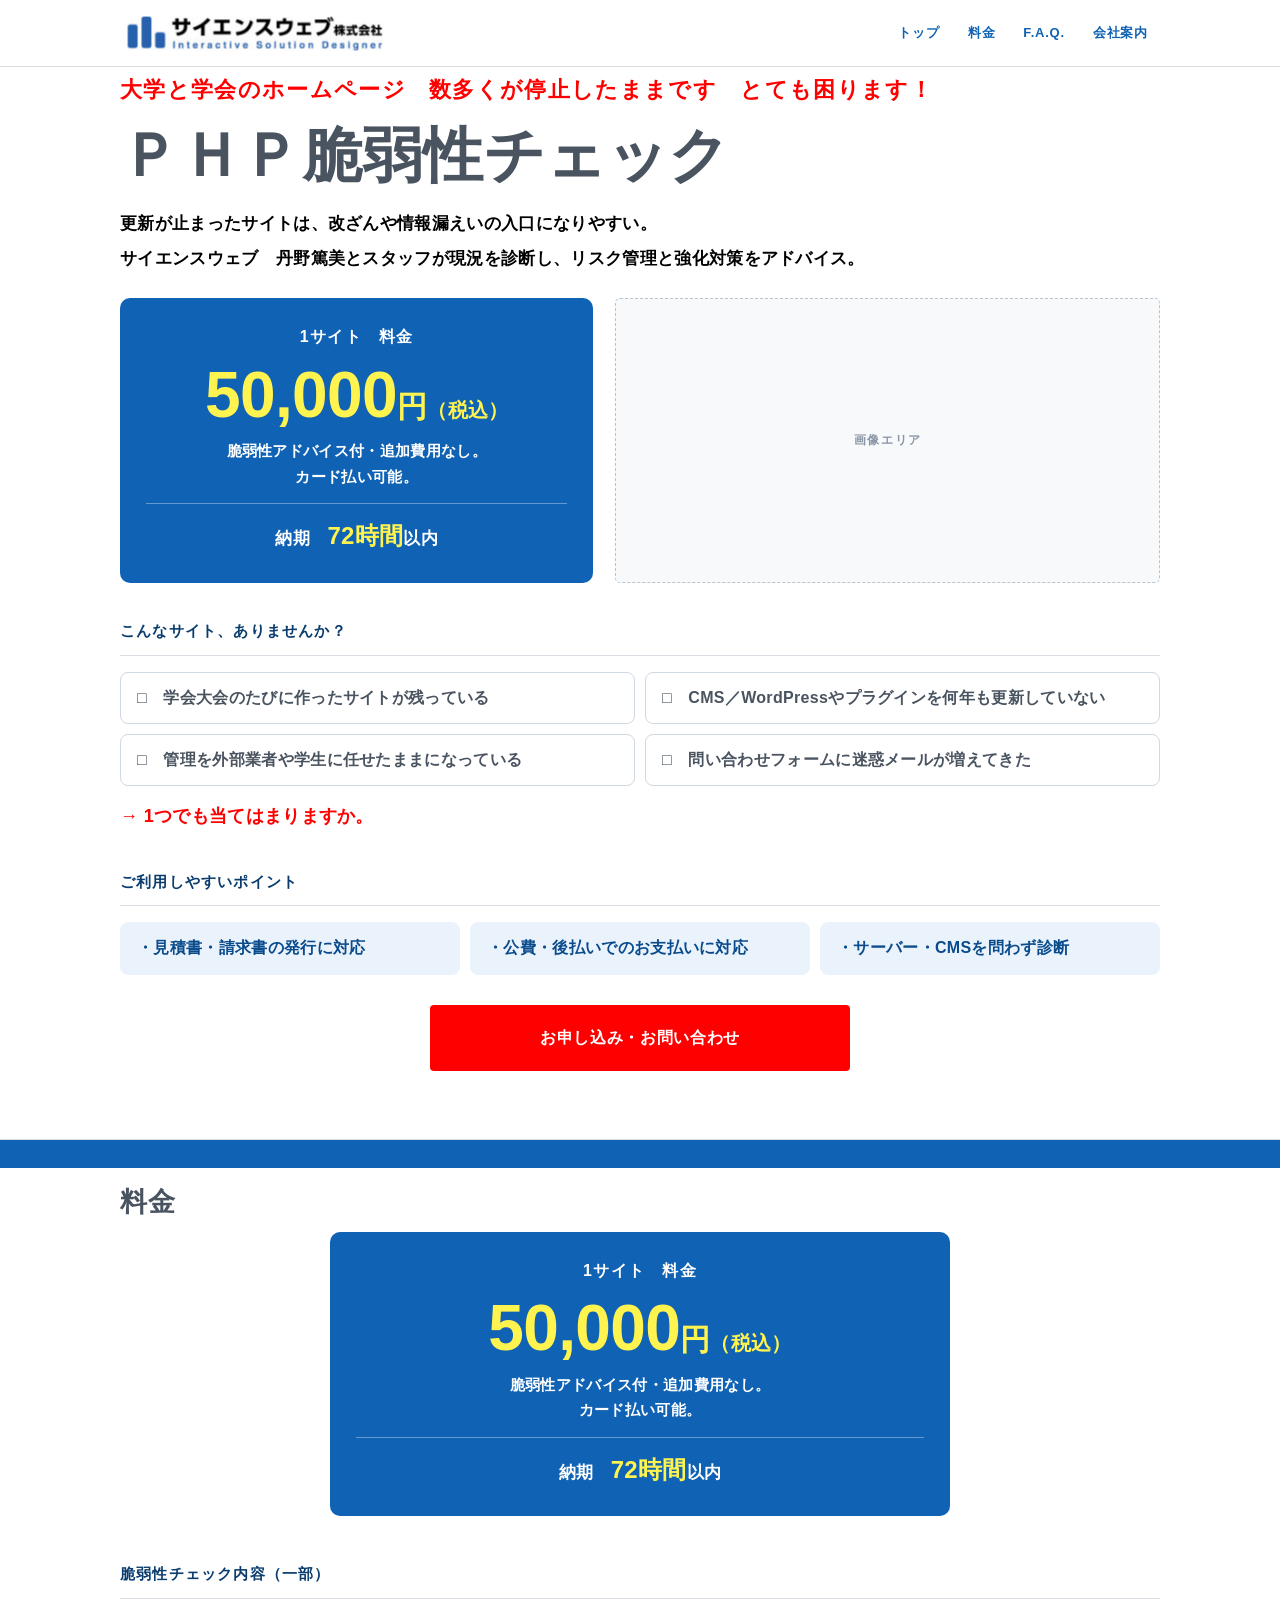
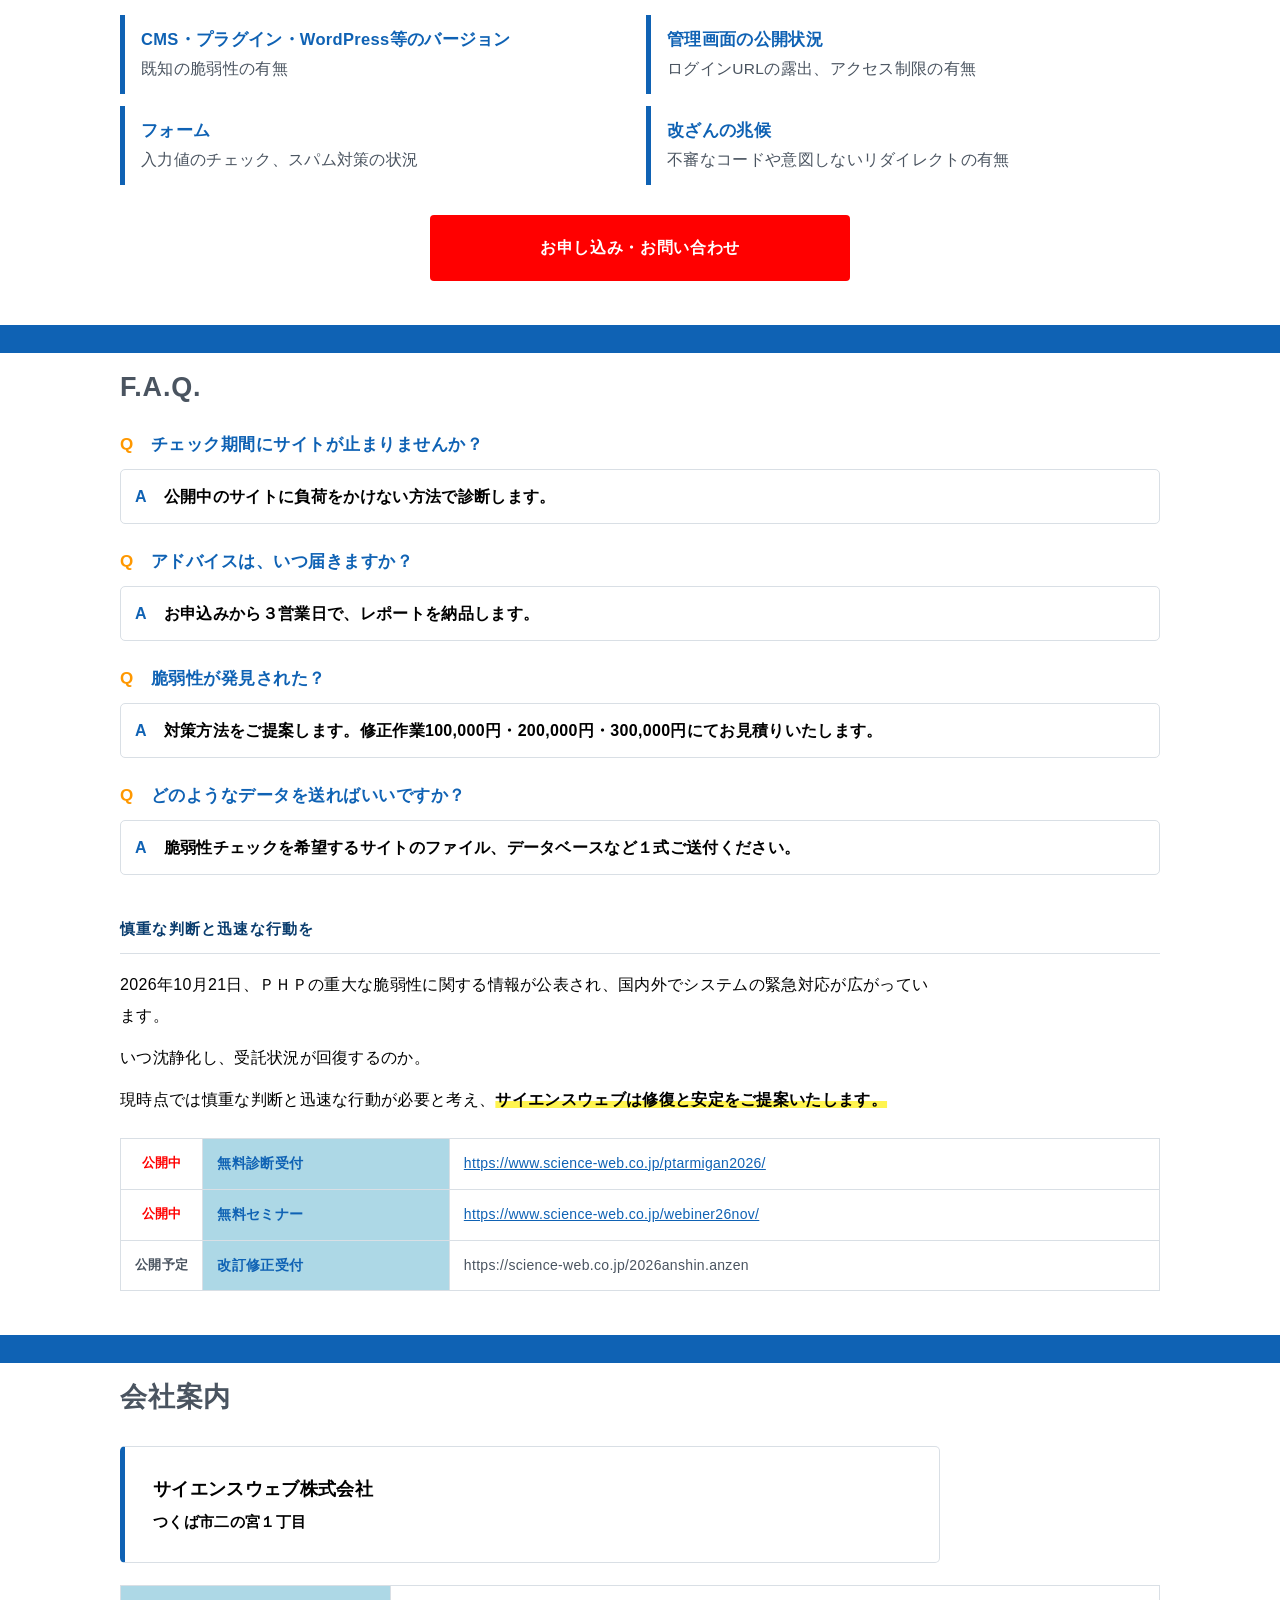
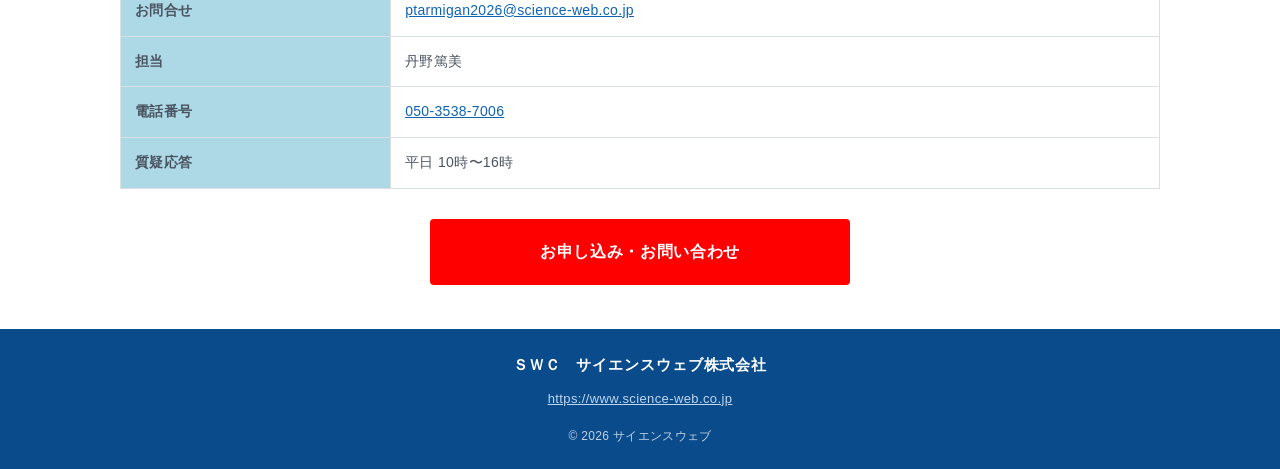
==== index.html @ 6bb99492 "商品LP 脆弱性チェック 初校（swc2026_vulncheck_ver1.0） Co-Authored-By: Claude Opus 5.5 <noreply@anthropic.com> Cl" ====
<!DOCTYPE html>
<!-- BUILD_TAG: swc2026_vulncheck_ver1.0 / 2026-11-09 -->
<html lang="ja">
<head>
<meta charset="utf-8">
<!-- Google tag (gtag.js) -->
<script async src="https://www.googletagmanager.com/gtag/js?id=G-3RQE97GE7Z"></script>
<script>
  window.dataLayer = window.dataLayer || [];
  function gtag(){dataLayer.push(arguments);}
  gtag('js', new Date());

  gtag('config', 'G-3RQE97GE7Z');
</script>
<meta name="viewport" content="width=device-width, initial-scale=1">
<title>ＰＨＰ脆弱性チェック｜サイエンスウェブ株式会社</title>
<meta name="description" content="更新が止まった大学・学会のホームページを、サイエンスウェブ 丹野篤美とスタッフが診断し、リスク管理と強化対策をアドバイスします。1サイト 50,000円（税込）、納期 72時間以内。">
<meta property="og:type" content="website">
<meta property="og:locale" content="ja_JP">
<meta property="og:site_name" content="サイエンスウェブ株式会社">
<meta property="og:title" content="ＰＨＰ脆弱性チェック｜サイエンスウェブ株式会社">
<meta property="og:description" content="大学と学会のホームページ　数多くが停止したままです。1サイト 50,000円（税込）、脆弱性アドバイス付・追加費用なし、納期 72時間以内。">
<!-- 公開先URLが決まったら canonical と og:url を入れる -->
<meta name="twitter:card" content="summary">
<style>

p {
  color: #000000 !important;
}
/* ============ 基本 ============ */
:root{
  --navy:#0F62B4;
  --navy-d:#0A4B8C;
  --navy-l:#EAF3FC;
  --accent:#ff9800;
  --accent-d:#e68a00;
  --red:#ff0000;
  --yellow:#fff44f;
  --ink:#000000;
  --gray:#000000;
  --line:#000000;
  --bg:#f5f7fa;
  --white:#fff;
}
*{box-sizing:border-box;}
html{scroll-behavior:smooth;}
body{
  margin:0;
  font-family:"Helvetica Neue",Arial,"Hiragino Kaku Gothic ProN","Hiragino Sans","Yu Gothic Medium","Yu Gothic",Meiryo,"Noto Sans JP","Noto Sans CJK JP","IPAPGothic","MS PGothic",sans-serif;
  color:var(--ink);
  background:var(--white);
  line-height:1.75;
  font-size:16px;
  -webkit-text-size-adjust:100%;
}
img{max-width:100%;height:auto;display:block;}
a{color:var(--navy);}
.wrap{max-width:1080px;margin:0 auto;padding:0 20px;}
@media (max-width:560px){ .wrap{padding:0 16px;} }

/* ============ ヘッダー ============ */
header{
  position:sticky;top:0;z-index:100;
  background:#fff;color:var(--ink);
  border-bottom:3px solid var(--navy);
  box-shadow:0 2px 8px rgba(0,0,0,.08);
}
.hd{display:flex;align-items:center;justify-content:space-between;gap:16px;min-height:60px;padding-top:8px;padding-bottom:8px;}
.hd-logo{display:block;color:var(--navy);text-decoration:none;line-height:1.2;}
.hd-logo-img{height:50px;width:auto;display:block;}
@media (max-width:700px){ .hd-logo-img{height:24px;} }
.gnav{display:flex;gap:4px;list-style:none;margin:0;padding:0;flex-wrap:wrap;}
.gnav a{
  display:block;padding:8px 12px;color:var(--navy);text-decoration:none;
  font-size:14px;font-weight:700;border-radius:4px;
}
.gnav a:hover{background:var(--navy-l);}
.hd-toggle{display:none;background:none;border:1px solid var(--navy);color:var(--navy);border-radius:5px;padding:7px 11px;font-size:14px;font-weight:700;cursor:pointer;}

@media (max-width:900px){
  .hd{flex-wrap:wrap;padding-top:8px;padding-bottom:8px;}
  .hd-toggle{display:block;}
  .hd nav{width:100%;order:3;}
  .gnav{display:none;width:100%;flex-direction:column;gap:0;padding-bottom:8px;}
  .gnav.open{display:flex;}
  .gnav a{padding:12px 8px;border-top:1px solid var(--line);border-radius:0;}
}

/* ============ ヒーロー ============ */
.hero{
  background:#fff;
  color:var(--ink);padding:52px 0 44px;
  border-bottom:1px solid var(--line);
}
.hero-lead{font-size:14px;opacity:.92;margin:0 0 14px;}
.hero h1{
  font-size:44px;line-height:1.28;margin:0 0 6px;font-weight:900;letter-spacing:.02em;
  color:var(--ink);
}
.hero h1 .dot{color:var(--navy);font-size:16px;margin:0 14px;vertical-align:middle;opacity:.55;}
.hero h1 .sub{display:block;font-size:19px;font-weight:700;color:var(--navy);margin-bottom:8px;}
.hero-price{
  display:flex;flex-wrap:wrap;gap:12px;margin:20px 0 8px;
}
.hero-card{
  flex:1 1 100%;background:var(--navy);color:#fff;
  border:1px solid var(--navy);border-radius:14px;padding:26px 34px;
  box-shadow:0 8px 26px rgba(15,98,180,.22);
  display:flex;align-items:center;gap:34px;
}
.hero-card .hc-left{flex:1 1 0;min-width:0;}
.hero-card .hc-right{flex:1 1 0;min-width:0;}
.hero-card .hc-sep{flex:0 0 1px;align-self:stretch;background:rgba(255,255,255,.28);margin:4px 0;}
.hero-card .n{font-size:15px;font-weight:700;opacity:.95;margin-bottom:2px;letter-spacing:.02em;}
.hero-card .p{font-weight:900;color:var(--yellow);line-height:1;display:flex;align-items:baseline;gap:0 2px;}
.hero-card .p-pre{font-size:34px;}
.hero-card .p-num{font-size:96px;letter-spacing:-.03em;}
.hero-card .p-unit{font-size:42px;}
.hero-card .p-tax{font-size:14px;font-weight:700;color:#fff;opacity:.92;margin-top:4px;}
.hero-card .n{font-size:15px;font-weight:700;margin-bottom:4px;}
.hero-card .d{font-size:13px;opacity:.92;line-height:1.6;}
.hero-tags{font-size:13px;opacity:.9;margin:14px 0 0;}
.hero-note{
  background:var(--yellow);color:#4a3b00;font-weight:800;
  display:inline-block;padding:8px 16px;border-radius:6px;margin-top:16px;font-size:15px;
}
@media (max-width:700px){
  .hero h1{font-size:25px;}
  .hero h1 .sub{font-size:16px;}
  .hero-card{flex-direction:column;align-items:center;gap:16px;padding:26px 24px;}
  .hero-card .hc-sep{flex:0 0 1px;width:100%;height:1px;align-self:auto;margin:0;}
  .hero-card .p-pre{font-size:24px;}
  .hero-card .p-num{font-size:62px;}
  .hero-card .p-unit{font-size:28px;}
  .hero-card .p-tax{font-size:13px;}
}

/* ============ 共通セクション ============ */
section{padding:52px 0;}
section:nth-of-type(even){background:var(--bg);}
.sec-ttl{
  font-size:26px;font-weight:900;margin:0 0 6px;color:var(--navy);line-height:1.4;
}
.sec-ttl::before{
  content:"";display:block;width:52px;height:5px;background:var(--accent);
  border-radius:3px;margin-bottom:12px;
}
.sec-desc{font-size:15px;color:var(--gray);margin:0 0 26px;}
@media (max-width:700px){ .sec-ttl{font-size:22px;} section{padding:40px 0;} }

/* ============ セールスポイント ============ */
.points{display:grid;grid-template-columns:repeat(2,1fr);gap:14px;margin:0;padding:0;list-style:none;}
.points li{
  background:var(--white);border:1px solid var(--line);border-radius:9px;
  padding:15px 16px 15px 44px;position:relative;font-size:15px;font-weight:700;line-height:1.6;
}
.points li::before{
  content:"";position:absolute;left:15px;top:19px;width:16px;height:9px;
  border-left:3px solid var(--accent);border-bottom:3px solid var(--accent);
  transform:rotate(-45deg);
}
.points li span{display:block;font-size:13px;font-weight:400;color:var(--gray);margin-top:3px;}
@media (max-width:700px){ .points{grid-template-columns:1fr;} }

/* ============ 導線ボタン ============ */
.cta-box{
  background:var(--white);border:2px solid var(--navy);border-radius:12px;
  padding:22px;margin-top:30px;
}
.cta-box.on-white{background:var(--bg);}
.cta-ttl{font-size:18px;font-weight:900;color:var(--navy);margin:0 0 4px;}
.cta-sub{font-size:13.5px;color:var(--gray);margin:0 0 16px;}
.btns{display:grid;grid-template-columns:repeat(3,1fr);gap:12px;}
.btns.two{grid-template-columns:repeat(2,1fr);}
@media (max-width:820px){ .btns,.btns.two{grid-template-columns:1fr;} }
.btn{
  display:flex;flex-direction:column;align-items:center;justify-content:center;gap:3px;
  min-height:66px;padding:13px 14px;border:0;border-radius:9px;cursor:pointer;
  font-family:inherit;font-size:16px;font-weight:900;text-decoration:none;text-align:center;
  line-height:1.4;transition:filter .15s,transform .05s;
}
.btn:hover{filter:brightness(1.08);}
.btn:active{transform:translateY(1px);}
.btn small{font-size:11.5px;font-weight:600;opacity:.92;}
.btn-order{background:var(--red);color:#fff;}
.btn-quote{background:var(--accent);color:#fff;}
.btn-quote2{background:var(--navy);color:#fff;}
.btn-contact{background:#fff;color:var(--navy);border:2px solid var(--navy);}
.btn-zoom{background:#fff;color:var(--navy);border:2px solid var(--navy);}

/* ============ 料金 ============ */
.plans{display:grid;grid-template-columns:repeat(3,1fr);gap:16px;}
.plans.single{grid-template-columns:minmax(0,420px);justify-content:center;}

/* ====== 新原稿セクション用 ====== */
.sub-ttl{font-size:17px;font-weight:800;color:var(--navy);margin:30px 0 12px;padding-left:12px;border-left:5px solid var(--navy);}

/* お悩み・よくある失敗 */
.worries{list-style:none;margin:0;padding:0;display:grid;grid-template-columns:repeat(2,1fr);gap:10px;}
.worries li{background:#fff;border:1px solid var(--line);border-radius:8px;padding:13px 14px 13px 40px;position:relative;font-size:14.5px;line-height:1.65;}
.worries li:before{content:"✓";position:absolute;left:14px;top:12px;color:#000000;font-weight:900;}

/* 解決の一文 */
.answer-box{margin-top:24px;background:var(--navy);color:#fff;border-radius:10px;padding:22px 24px;text-align:center;}
.answer-ttl{font-size:19px;font-weight:900;margin:0 0 8px;}
.answer-txt{font-size:14.5px;line-height:1.8;margin:0;opacity:.95;}

/* プランの仕様表 */
.plan .spec{width:100%;border-collapse:collapse;margin:6px 0 14px;}
.plan .spec th,.plan .spec td{border-bottom:1px dotted var(--line);padding:9px 4px;font-size:13.5px;text-align:left;vertical-align:top;}
.plan .spec th{width:44%;font-weight:800;color:var(--navy);}
.plan .term{list-style:none;margin:0;padding:12px 14px;background:var(--navy-l);border-radius:8px;font-size:13px;line-height:1.8;}
.plan .term li:before{content:"・";}

/* 追加できます／無料です */
.box-ttl{font-size:17px;font-weight:800;color:var(--navy);margin:0 0 12px;}
.addon,.freebox,.company{margin-top:28px;background:#fff;border:1px solid var(--line);border-radius:10px;padding:20px 22px;}
.freebox{background:#FFFBEA;border-color:#F0DFA8;}
.free{list-style:none;margin:0;padding:0;display:grid;grid-template-columns:repeat(3,1fr);gap:10px;}
.free li{background:#fff;border:1px solid #F0DFA8;border-radius:8px;padding:14px;text-align:center;font-size:14px;}
.free li b{display:block;margin-top:6px;font-size:19px;color:var(--accent);}

/* スタンダードプランへの導線 */
.basic-link{margin-top:24px;display:flex;flex-wrap:wrap;align-items:center;gap:12px;
  background:#fff;border:2px dashed var(--navy);border-radius:10px;padding:16px 20px;}
.bl-name{font-weight:800;color:var(--navy);font-size:15px;}
.bl-price{font-weight:900;font-size:22px;color:var(--navy);}
.bl-desc{font-size:14px;color:var(--gray);flex:1 1 200px;}
.bl-btn{background:var(--navy);color:#fff;text-decoration:none;font-weight:700;font-size:14px;
  padding:10px 18px;border-radius:6px;white-space:nowrap;}
.bl-btn:hover{opacity:.88;}

/* ＦＡＱ */
.qa{margin:0;}
.qa dt{font-weight:800;color:var(--navy);font-size:15px;margin-top:16px;padding-left:30px;position:relative;}
.qa dt:before{content:"Ｑ";position:absolute;left:0;top:0;color:var(--accent);font-weight:900;}
.qa dd{margin:8px 0 0 0;padding:12px 14px 12px 30px;background:#fff;border:1px solid var(--line);
  border-radius:8px;font-size:14px;line-height:1.8;position:relative;}
.qa dd:before{content:"Ａ";position:absolute;left:12px;top:12px;color:var(--navy);font-weight:900;}

/* 実績 */
/* 数字の実績 */
.stats{display:grid;grid-template-columns:repeat(3,1fr);gap:14px;margin-bottom:26px;}
.stat{background:var(--navy);color:#fff;border-radius:12px;padding:22px 20px;text-align:center;
  box-shadow:0 6px 20px rgba(0,64,128,.16);}
.st-num{font-size:40px;font-weight:900;line-height:1.1;color:var(--yellow);letter-spacing:-.01em;}
.st-num span{font-size:15px;font-weight:700;color:#fff;margin-left:4px;letter-spacing:0;}
.st-lbl{font-size:13px;margin-top:10px;opacity:.95;line-height:1.6;}

/* 導入機関 */
.orgs{display:grid;grid-template-columns:repeat(2,1fr);gap:14px;}
.org{background:#fff;border:1px solid var(--line);border-radius:10px;padding:18px 20px;}
.og-ttl{font-size:13px;font-weight:800;color:#fff;background:var(--navy);
  display:inline-block;border-radius:4px;padding:4px 12px;margin-bottom:12px;}
.org p{margin:0;font-size:14px;line-height:1.8;}
.og-tags{list-style:none;margin:0;padding:0;display:flex;flex-wrap:wrap;gap:7px;}
.og-tags li{background:var(--navy-l);color:var(--navy);border:1px solid #cddff2;
  border-radius:20px;padding:5px 13px;font-size:13px;font-weight:700;}
.og-etc{margin-top:8px !important;font-size:12.5px;color:var(--gray);}

/* 直近の実績 */
.recent{list-style:none;margin:0;padding:0;display:grid;grid-template-columns:repeat(3,1fr);gap:10px;}
.recent li{background:#fff;border:1px solid var(--line);border-left:4px solid var(--accent);
  border-radius:6px;padding:13px 15px;font-size:14px;font-weight:700;color:var(--navy);}

/* ご相談 */
.talk-grid{display:grid;grid-template-columns:repeat(3,1fr);gap:14px;}
.talk-card{background:#fff;border:1px solid var(--line);border-radius:10px;padding:18px 20px;}
.tc-ttl{font-size:15px;font-weight:800;color:var(--navy);margin-bottom:8px;padding-bottom:8px;border-bottom:2px solid var(--navy-l);}
.talk-card p{margin:0;font-size:14px;line-height:1.8;}
.ceo-txt{margin:14px 0 0;font-size:13.5px;line-height:1.85;color:var(--gray);}

/* フッター */
/* 追加記載欄（入力フォーム） */
.opt{margin-left:8px;font-size:11px;font-weight:600;color:#fff;background:var(--gray);border-radius:3px;padding:2px 7px;}
.fld-note{margin:0 0 8px;font-size:12.5px;color:var(--gray);line-height:1.6;}
.ex-row{display:flex;gap:8px;margin-bottom:7px;}
.ex-row .ex-l{flex:0 0 38%;}
.ex-row .ex-v{flex:1 1 auto;}
.ex-row input{padding:9px 10px;font-size:14px;border:1px solid var(--line);border-radius:5px;width:100%;font-family:inherit;}
.ex-row input:focus{outline:2px solid var(--navy);outline-offset:-1px;}

/* 帳票内：追加記載欄・希望項目リスト */
.doc .doc-extra{margin-top:10px;}
.doc .opt-list th,.doc .opt-list td{padding:6px 8px;font-size:12.5px;}

@media (max-width:560px){
  .ex-row{flex-direction:column;gap:5px;}
  .ex-row .ex-l{flex:1 1 auto;}
}

/* 見積書の注意事項 */
.doc .doc-note{margin:14px 0 0;padding-left:1.4em;font-size:11.5pt;line-height:1.75;}
.doc .doc-note > li{margin-bottom:3px;}
.doc .doc-note-items{list-style:none;margin:6px 0 8px;padding:8px 10px;border:1px solid #ccc;border-radius:3px;}
.doc .doc-note-sub{list-style:none;margin:4px 0 2px;padding:0 0 0 4px;}
.doc .doc-note-sub li{font-size:10.5pt;line-height:1.7;}
.doc .doc-note-sub li:before{content:"・";}
.doc .doc-note-sub li.no-mark:before{content:"";}
.doc .doc-order-note{margin:14px 0 0;}
.doc .doc-wakachi{margin:2px 0 4px;}
.doc .doc-wakachi li{line-height:1.5;}
.doc .doc-wakachi-note{margin:0 0 4px;font-size:12px;}

.doc .doc-note-items li{display:flex;flex-wrap:wrap;gap:2px 10px;padding:3px 0;border-bottom:1px dotted #ddd;font-size:10.5pt;}
.doc .doc-note-items li:last-child{border-bottom:0;}
.doc .ni-n{flex:0 0 30%;font-weight:700;}
.doc .ni-p{flex:0 0 22%;text-align:right;}
.doc .ni-d{flex:1 1 100%;font-size:9.5pt;color:#555;padding-left:1em;}
@media print{
  .doc .doc-note{font-size:8.6pt;line-height:1.45;margin-top:8px;padding-left:1.2em;}
  .doc .doc-note > li{margin-bottom:1px;}
  .doc .doc-note-items{margin:4px 0 5px;padding:5px 7px;}
  .doc .doc-note-items li{font-size:8pt;padding:0.5px 0;gap:1px 8px;}
  .doc .ni-d{font-size:7.4pt;line-height:1.35;}
  .doc .doc-note-sub li{font-size:8.2pt;line-height:1.45;}
}

.ft-brand{margin:0 0 8px;font-weight:800;font-size:15px;}
.ft-a{color:#fff;text-decoration:underline;opacity:.92;word-break:break-all;}
.ft-nav{list-style:none;display:flex;flex-wrap:wrap;gap:6px 18px;margin:14px 0 0;padding:0;}
.ft-nav a{color:#fff;text-decoration:none;font-size:13.5px;font-weight:700;opacity:.92;}
.ft-nav a:hover{text-decoration:underline;}

/* 吹き出し */
.say{display:inline-block;margin-left:10px;background:var(--accent);color:#fff;font-size:12px;font-weight:800;
  border-radius:14px;padding:3px 12px;position:relative;white-space:nowrap;}
.say2{display:inline-block;margin-left:10px;background:var(--yellow);color:#4a3b00;font-size:12.5px;font-weight:800;
  border-radius:14px;padding:3px 12px;white-space:nowrap;}
@media (max-width:560px){ .say,.say2{display:block;margin:6px 0 0;width:fit-content;} }
.ft-line{margin:0 0 4px;font-size:13.5px;opacity:.92;}
.ft-copy{margin:14px 0 0;font-size:12px;opacity:.75;}

@media (max-width:760px){
  .worries{grid-template-columns:1fr;}
  .free{grid-template-columns:1fr;}
  .stats{grid-template-columns:1fr;gap:10px;}
  .stat{padding:18px;}
  .st-num{font-size:34px;}
  .orgs{grid-template-columns:1fr;}
  .recent{grid-template-columns:1fr;}
  .talk-grid{grid-template-columns:1fr;}
  .answer-ttl{font-size:17px;}
  .basic-link{flex-direction:column;align-items:flex-start;}
  .bl-btn{width:100%;text-align:center;}
}
@media (max-width:880px){ .plans{grid-template-columns:1fr;} }
.plan{
  background:var(--white);border:2px solid var(--line);border-radius:12px;
  padding:22px 20px;display:flex;flex-direction:column;
}
.plan.rec{border-color:var(--accent);box-shadow:0 4px 16px rgba(255,152,0,.18);}
.plan-badge{
  display:inline-block;background:var(--accent);color:#fff;font-size:12px;font-weight:800;
  padding:3px 12px;border-radius:20px;margin-bottom:10px;align-self:flex-start;
}
.plan h3{font-size:19px;font-weight:900;color:var(--navy);margin:0 0 2px;}
.plan .cat{font-size:13px;color:var(--gray);margin:0 0 10px;}
.plan .price{font-size:34px;font-weight:900;color:var(--navy);line-height:1.15;}
.plan .price small{font-size:14px;font-weight:700;color:var(--gray);margin-left:4px;}
.plan .tax{font-size:12px;color:var(--gray);margin-bottom:14px;}
.plan ul{list-style:none;margin:0 0 16px;padding:0;font-size:14px;flex:1;}
.plan ul li{padding:6px 0 6px 21px;position:relative;border-bottom:1px dashed var(--line);line-height:1.6;}
.plan ul li::before{content:"・";position:absolute;left:4px;color:var(--accent);font-weight:900;}

.addon{margin-top:30px;background:var(--white);border:1px solid var(--line);border-radius:10px;padding:20px;}
.addon h3{font-size:17px;font-weight:900;color:var(--navy);margin:0 0 4px;}
.addon p.note{font-size:13px;color:var(--gray);margin:0 0 14px;}
table.tbl{width:100%;border-collapse:collapse;font-size:14.5px;}
table.tbl th,table.tbl td{border:1px solid var(--line);padding:10px 12px;text-align:left;vertical-align:top;}
table.tbl th{background: #ffffff;font-weight:800;white-space:nowrap;}
table.tbl td.num{text-align:right;white-space:nowrap;font-weight:700;}
@media (max-width:640px){
  table.tbl,table.tbl tbody,table.tbl tr,table.tbl th,table.tbl td{display:block;width:100% !important;}
  table.tbl th{border-bottom:0;white-space:normal;}
  table.tbl td{border-top:0;}
  table.tbl td.num{text-align:left;}
  table.tbl tr + tr{margin-top:-1px;}
}

/* ============ 商品概要 ============ */
.prods{display:grid;grid-template-columns:repeat(2,1fr);gap:16px;}
@media (max-width:820px){ .prods{grid-template-columns:1fr;} }
.prod{background:var(--white);border:1px solid var(--line);border-radius:11px;padding:20px;}
.prod h3{font-size:18px;font-weight:900;color:var(--navy);margin:0 0 8px;padding-bottom:8px;border-bottom:2px solid var(--navy-l);}
.prod p{font-size:14.5px;margin:0 0 10px;}
.prod ul{margin:0;padding-left:1.15em;font-size:14px;color:var(--gray);}
.prod ul li{margin-bottom:4px;}

/* ============ 業務委託 ============ */
.flow{display:grid;grid-template-columns:repeat(4,1fr);gap:12px;margin-bottom:26px;}
@media (max-width:820px){ .flow{grid-template-columns:repeat(2,1fr);} }
@media (max-width:480px){ .flow{grid-template-columns:1fr;} }
.flow div{
  background:var(--white);border:1px solid var(--line);border-top:5px solid var(--navy);
  border-radius:9px;padding:15px;font-size:14px;
}
.flow div b{display:block;font-size:15.5px;color:var(--navy);margin-bottom:5px;}
.flow div i{display:block;font-style:normal;font-size:12px;color:var(--accent);font-weight:800;margin-bottom:4px;}

/* ============ 会社概要 ============ */
.about{display:grid;grid-template-columns:1.15fr .85fr;gap:22px;}
@media (max-width:880px){ .about{grid-template-columns:1fr;} }
.about-box{background:var(--white);border:1px solid var(--line);border-radius:11px;padding:20px;}
.about-box h3{font-size:17px;font-weight:900;color:var(--navy);margin:0 0 12px;}
dl.info{margin:0;font-size:14.5px;}
dl.info dt{font-weight:800;color:var(--navy);margin-top:11px;}
dl.info dt:first-child{margin-top:0;}
dl.info dd{margin:2px 0 0;word-break:break-word;}
.works{list-style:none;margin:0;padding:0;font-size:14.5px;}
.works li{padding:10px 0;border-bottom:1px dashed var(--line);}
.works li b{color:var(--navy);}
.contact-line{
  margin-top:22px;background:var(--navy-l);border-radius:10px;padding:18px 20px;font-size:15px;
}
.contact-line b{color:var(--navy);}
.contact-line a{font-weight:800;}
.biz{font-size:13.5px;color:var(--gray);margin-top:16px;}
.biz a{word-break:break-all;}

/* ============ 追従バー ============ */
.sticky-cta{
  position:fixed;left:0;right:0;bottom:0;z-index:90;
  background:rgba(0,48,95,.97);padding:9px 12px;
  display:flex;gap:8px;justify-content:center;
  box-shadow:0 -3px 12px rgba(0,0,0,.22);
}
.sticky-cta button{
  flex:1 1 0;max-width:230px;min-height:46px;border:0;border-radius:7px;cursor:pointer;
  font-family:inherit;font-size:14.5px;font-weight:900;color:#fff;line-height:1.3;
}
.sticky-cta .s1{background:var(--accent);}
.sticky-cta .s2{background:var(--red);}
.sticky-cta .s3{background:#fff;color:var(--navy);}
body{padding-bottom:70px;}
@media (max-width:480px){ .sticky-cta button{font-size:13px;} }

footer{background:var(--navy-d);color:#fff;padding:22px 0;font-size:13px;text-align:center;}
footer a{color:#cfe3f7;}

/* ============ モーダル ============ */
.modal{
  position:fixed;inset:0;z-index:200;background:rgba(0,0,0,.6);
  display:none;align-items:flex-start;justify-content:center;padding:20px 12px;overflow-y:auto;
}
.modal.open{display:flex;}
.modal-inner{
  background:#fff;border-radius:12px;width:100%;max-width:840px;margin:auto;
  box-shadow:0 12px 40px rgba(0,0,0,.35);overflow:hidden;
}
.modal-hd{
  background:var(--navy);color:#fff;padding:15px 20px;display:flex;
  align-items:center;justify-content:space-between;gap:10px;
}
.modal-hd .modal-ttl{margin:0;font-size:18px;font-weight:900;line-height:1.4;}
.modal-hd button{
  background:rgba(255,255,255,.18);border:0;color:#fff;font-size:22px;line-height:1;
  width:36px;height:36px;border-radius:6px;cursor:pointer;flex-shrink:0;font-family:inherit;
}
.modal-bd{padding:20px;}
.steps{display:flex;gap:6px;margin-bottom:18px;font-size:12.5px;font-weight:800;}
.steps span{
  flex:1;text-align:center;padding:7px 4px;border-radius:5px;
  background:var(--bg);color:var(--gray);border:1px solid var(--line);
}
.steps span.on{background:var(--navy);color:#fff;border-color:var(--navy);}

.fld{margin-bottom:16px;}
.fld label.lb{display:block;font-size:14.5px;font-weight:800;color:var(--navy);margin-bottom:6px;}
.fld .req{background:var(--red);color:#fff;font-size:11px;padding:1px 7px;border-radius:3px;margin-left:6px;font-weight:700;}
.fld input[type=text],.fld input[type=email],.fld textarea{
  width:100%;padding:11px 12px;border:1px solid var(--line);border-radius:6px;
  font-family:inherit;font-size:16px;background:#fff;color:var(--ink);
}
.fld input:focus,.fld textarea:focus{outline:2px solid var(--accent);outline-offset:1px;}
.opt{display:block;border:1px solid var(--line);border-radius:7px;padding:11px 13px;margin-bottom:8px;cursor:pointer;font-size:15px;background:#fff;}
.opt:hover{background:var(--navy-l);}
.opt input{margin-right:9px;transform:scale(1.15);vertical-align:-1px;}
.opt b{color:var(--navy);}
.opt .amt{float:right;font-weight:800;color:var(--navy);}
.opt .sm{display:block;font-size:12.5px;color:var(--gray);margin:2px 0 0 26px;}
.err{background:#ffeaea;border:1px solid var(--red);color:#b00;padding:10px 12px;border-radius:6px;font-size:14px;margin-bottom:14px;display:none;}
.err.show{display:block;}
.modal-ft{display:flex;gap:10px;flex-wrap:wrap;justify-content:flex-end;padding:16px 20px;border-top:1px solid var(--line);background:var(--bg);}
.mbtn{
  min-height:48px;padding:11px 22px;border:0;border-radius:7px;cursor:pointer;
  font-family:inherit;font-size:15.5px;font-weight:900;
}
.mbtn.pri{background:var(--accent);color:#fff;}
.mbtn.go{background:var(--red);color:#fff;}
.mbtn.sec{background:#fff;color:var(--navy);border:2px solid var(--navy);}
.done{text-align:center;padding:22px 10px;}
.done .mk{font-size:44px;color:#2e7d32;line-height:1;margin-bottom:10px;}
.done h3{font-size:20px;color:var(--navy);margin:0 0 10px;}
.done p{font-size:14.5px;color:var(--gray);margin:0 0 6px;}

/* ============ 帳票（見積書・発注書） ============ */
.doc{
  background:#fff;color:#000;border:1px solid #bbb;padding:26px 28px;
  font-size:14px;line-height:1.7;
}
.doc h3.doc-ttl{
  text-align:center;font-size:23px;font-weight:900;letter-spacing:.28em;
  margin:0 0 6px;padding-bottom:8px;border-bottom:3px double #000;
}
.doc .doc-date{text-align:right;font-size:13px;margin:6px 0 16px;}
.doc .doc-to{font-size:17px;font-weight:800;border-bottom:1px solid #000;padding-bottom:5px;margin-bottom:16px;}
.doc .doc-to small{font-size:13px;font-weight:400;margin-left:6px;}
.doc .doc-total{
  background:#eef3f8;border:2px solid #004080;padding:12px 16px;margin:16px 0;
  display:flex;justify-content:space-between;align-items:baseline;flex-wrap:wrap;gap:6px;
}
.doc .doc-total b{font-size:16px;}
.doc .doc-total span{font-size:26px;font-weight:900;color:#004080;}
.doc table{width:100%;border-collapse:collapse;font-size:13.5px;margin-bottom:14px;}
.doc table th,.doc table td{border:1px solid #666;padding:8px 10px;}
.doc table th{background:#eef3f8;text-align:left;white-space:nowrap;}
.doc table td.r{text-align:right;white-space:nowrap;}
.doc .doc-remark{font-size:12.5px;color:#333;border-top:1px solid #999;padding-top:10px;margin-top:8px;}
.doc .doc-from{margin-top:18px;border:1px solid #999;padding:12px 14px;font-size:13px;line-height:1.8;}
.doc .doc-from b{display:block;font-size:15px;margin-bottom:2px;}
.doc-page{page-break-after:always;}
.doc-page:last-child{page-break-after:auto;}
.doc-sec-ttl{font-size:15px;font-weight:900;background:#004080;color:#fff;padding:6px 12px;margin:18px 0 10px;}

/* ============ 印刷 ============ */
@media print{
  @page{size:A4 portrait;margin:12mm;}
  body{padding:0!important;background:#fff!important;}
  .sticky-cta,.no-print{display:none!important;}

  /* 通常のページ印刷：ページ全体をそのまま出す */
  body:not(.doc-open) .modal{display:none!important;}
  body:not(.doc-open) section,body:not(.doc-open) .hero,
  body:not(.doc-open) .plan,body:not(.doc-open) .org,
  body:not(.doc-open) .talk-card,body:not(.doc-open) .stat,
  body:not(.doc-open) .media-slot{break-inside:avoid;page-break-inside:avoid;}
  body:not(.doc-open) header{position:static!important;}

  /* 帳票を開いているとき：その帳票だけを出す */
  body.doc-open header,body.doc-open .hero,body.doc-open section,
  body.doc-open footer,body.doc-open .modal-hd,body.doc-open .modal-ft,
  body.doc-open .steps{display:none!important;}
  body.doc-open .modal{position:static!important;display:block!important;background:#fff!important;padding:0!important;overflow:visible!important;}
  body.doc-open .modal:not(.open){display:none!important;}
  body.doc-open .modal-inner{box-shadow:none!important;max-width:none!important;border-radius:0!important;margin:0!important;}

  /* 印刷領域いっぱいに広げる。固定幅にすると余白の設定次第で左右がずれるため */
  body.doc-open .modal,
  body.doc-open .modal-inner,
  body.doc-open .modal-bd,
  body.doc-open .doc,
  body.doc-open .doc-page{
    width:100%!important;max-width:100%!important;
    margin-left:0!important;margin-right:0!important;
    padding-left:0!important;padding-right:0!important;
    box-sizing:border-box!important;
  }
  body.doc-open .doc table{width:100%!important;max-width:100%!important;table-layout:fixed;}
  body.doc-open .doc table th,body.doc-open .doc table td{
    word-break:break-word;overflow-wrap:anywhere;
  }
  body.doc-open .doc img{max-width:100%!important;height:auto!important;}
  .modal-bd{padding:0!important;}
  .doc{border:0!important;padding:0!important;font-size:10pt;line-height:1.55;}
  .doc h3.doc-ttl{font-size:18pt;margin-bottom:4px;padding-bottom:5px;}
  .doc .doc-date{font-size:9pt;margin:4px 0 10px;}
  .doc .doc-to{font-size:13pt;margin-bottom:10px;padding-bottom:4px;}
  .doc .doc-total{padding:8px 12px;margin:10px 0;}
  .doc .doc-total b{font-size:11pt;}
  .doc .doc-total span{font-size:17pt;}
  .doc table{font-size:9.5pt;margin-bottom:9px;}
  .doc table th,.doc table td{padding:4px 8px;}
  .doc .doc-sec-ttl{font-size:11pt;padding:4px 10px;margin:11px 0 7px;}
  .doc .doc-remark{font-size:8.5pt;line-height:1.5;padding-top:7px;margin-top:5px;}
  .doc .doc-from{margin-top:11px;padding:8px 11px;font-size:9pt;line-height:1.6;}
  .doc .doc-from b{font-size:11pt;}
  .doc-page{page-break-inside:auto;}
}

/* ============================================================
   洗練パス：装飾を引き、罫線と余白と数字で構成する
   研究者・大学向けの資料然とした精度を目指す
   ============================================================ */

:root{
  --ink:#14181D;
  --ink:#4A5460;
  --rule:#D9DFE5;        /* ヘアライン */
  --rule-2:#EDF1F5;      /* さらに薄い区切り */
  --wash:#F7F9FB;        /* セクションの地 */
  --navy-ink:#0A3D6E;    /* 見出し用の濃い青 */
}

/* --- 文字組み ------------------------------------------------ */
body{
  font-family:"Hiragino Kaku Gothic ProN","Hiragino Sans","Yu Gothic Medium","Yu Gothic",
              Meiryo,"Noto Sans JP","Noto Sans CJK JP","IPAPGothic",
              -apple-system,"Segoe UI",sans-serif;
  color:var(--ink);
  -webkit-font-smoothing:antialiased;
  letter-spacing:.02em;
  line-height:1.85;
  background:#fff;
}
/* 数字は等幅で桁を揃える（金額表に効く） */
.p-num,.p-unit,.p-pre,.st-num,.price,.num,.doc-total span,
table.tbl td.num,.doc td.r,.amt{
  font-variant-numeric:tabular-nums;
  font-feature-settings:"tnum" 1;
}

/* --- 余白のリズム（8の倍数で統一） -------------------------- */
section{padding:15px 0;}
section + section{border-top:1px solid var(--rule-2);}
#price40,#works{background:var(--wash);}
#faq,#contact{background:#fff;}

/* --- 見出し：眉ラベルを線ではなく文字で ---------------------- */
.sec-ttl{
  font-size:27px;font-weight:800;color:var(--ink);
  letter-spacing:.03em;line-height:1.45;
  margin:0 0 10px;padding:0;border:0;
}
.sec-ttl::before{
  content:"";display:block;width:34px;height:2px;
  background:var(--navy);margin-bottom:20px;
}
.sec-desc{font-size:14.5px;color:var(--ink);margin:0 0 40px;line-height:1.9;}
.sub-ttl{
  font-size:15px;font-weight:800;color:var(--navy-ink);
  letter-spacing:.08em;margin:44px 0 16px;
  padding:0 0 10px;border-left:0;border-bottom:1px solid var(--rule);
}

/* --- 面と影を減らし、罫線で立たせる -------------------------- */
.plan,.work-card,.org,.talk-card,.addon,.freebox,.company,
.worries li,.qa dd,.recent li,.free li{
  box-shadow:none;
  border-radius:5px;
}
.stat{box-shadow:none;}

/* --- ヒーロー ------------------------------------------------- */
.hero{padding:5px 0 68px;border-bottom:1px solid var(--rule);}
.hero h1{font-size:46px;line-height:1.3;letter-spacing:.035em;}
.hero h1 .sub{
  font-size:14px;font-weight:800;color:var(--navy-ink);
  letter-spacing:.14em;margin-bottom:10px;
}
.hero h1 .dot{opacity:.4;margin:0 18px;}

/* 価格ブロックは仕様書の組版に寄せる */
.hero-card{
  border-radius:6px;box-shadow:none;
  padding:32px 20px;gap:0;
  border:1px solid var(--navy);
}
.hero-card .hc-left{padding-right:40px;}
.hero-card .hc-right{padding-left:40px;}
.hero-card .hc-sep{background:rgba(255,255,255,.24);}
.hero-card .n{
  font-size:12px;font-weight:800;letter-spacing:.16em;
  opacity:.82;margin-bottom:10px;
}
.hero-card .p-num{font-size:92px;letter-spacing:-.045em;}
.hero-card .p-unit{font-size:38px;letter-spacing:.02em;}
.hero-card .p-pre{font-size:30px;letter-spacing:.02em;}
.hero-card .p-tax{font-size:12px;letter-spacing:.1em;opacity:.8;margin-top:8px;}

/* 右側は控えめに（左を主役にするため） */
/* 区切り線で左右を均等に分け、それぞれの枠内で中央揃え */
.hero-card .hc-left{flex:1 1 0;min-width:0;padding-right:32px;text-align:center;}
.hero-card .hc-right{flex:1 1 0;min-width:0;padding-left:32px;text-align:center;}
.hero-card .hc-left .p,.hero-card .hc-right .p{justify-content:center;}
@media(max-width:700px){.hero-card .hc-left,.hero-card .hc-right{flex:0 0 auto;text-align:center;padding-left:0;padding-right:0;width:100%;}
  .hero-card .hc-left .p,.hero-card .hc-right .p{justify-content:center;}
  .hero-card .hc-sep{margin:18px 0;}
  .hero-card .hc-right{padding-top:15px;padding-bottom:0;}}

.hero-card .hc-right .p-num{font-size:46px;}
.hero-card .hc-right .p-unit{font-size:22px;}
.hero-card .hc-right .n{font-size:11px;margin-bottom:6px;}
.hero-card .hc-right .p-tax{font-size:11px;margin-top:4px;}

/* --- 悩みリスト：チェックを控えめに -------------------------- */
.worries li{
  border:1px solid var(--rule);padding:15px 16px 15px 42px;
  font-size:14.5px;line-height:1.8;background:#fff;
}
.worries li:before{color:var(--navy);font-weight:700;font-size:13px;top:15px;left:16px;}
.answer-box{border-radius:6px;padding:30px 32px;}
.answer-ttl{font-size:20px;letter-spacing:.04em;}
.answer-txt{font-size:14.5px;}

/* --- 料金 ----------------------------------------------------- */
.plan{border:1px solid var(--rule);padding:32px 34px;background:#fff;}
.plan.rec{border:1px solid var(--navy);}
.plan h3{font-size:19px;letter-spacing:.05em;margin:14px 0 6px;}
.plan .price{font-size:60px;line-height:1;letter-spacing:-.03em;}
.plan .price small{font-size:22px;letter-spacing:.02em;}
.plan .tax{font-size:12px;letter-spacing:.08em;color:var(--ink);margin-top:6px;}
.plan-badge{
  border-radius:3px;font-size:11px;letter-spacing:.12em;padding:5px 12px;font-weight:800;
}
.plan .spec th,.plan .spec td{
  border-bottom:1px solid var(--rule-2);padding:11px 2px;font-size:13.5px;
}
.plan .term{background:var(--wash);border:1px solid var(--rule-2);border-radius:4px;font-size:12.5px;}

.box-ttl{font-size:14px;font-weight:800;letter-spacing:.1em;color:var(--navy-ink);margin-bottom:16px;}
.addon,.freebox,.company{border:1px solid var(--rule);padding:26px 28px;background:#fff;}
.freebox{background:#fff;border-color:var(--rule);}
.free li{border:1px solid var(--rule);background:#fff;padding:18px 12px;}
.free li b{font-size:22px;color:var(--navy);margin-top:8px;}
table.tbl th,table.tbl td{border:1px solid var(--rule);padding:12px 14px;font-size:14px;}
table.tbl th{background:#add8e6;font-weight:800;}

.basic-link{
  border:1px solid var(--navy);border-style:solid;border-radius:5px;
  padding:20px 24px;background:#fff;
}
.bl-price{font-size:26px;letter-spacing:-.02em;}
.bl-btn{border-radius:4px;font-size:13px;letter-spacing:.05em;padding:11px 20px;}

/* --- ＦＡＱ --------------------------------------------------- */
.points li{border:1px solid var(--rule);background:#fff;}
.qa dt{font-size:15px;letter-spacing:.03em;margin-top:22px;}
.qa dd{border:1px solid var(--rule);font-size:14px;line-height:1.9;background:#fff;}

/* --- 実績：青の面を減らし、数字を主役に ---------------------- */
.stats{gap:0;border-top:2px solid var(--navy);border-bottom:1px solid var(--rule);}
.stat{
  background:#fff;color:var(--ink);border-radius:0;
  border-right:1px solid var(--rule-2);
  padding:30px 24px;text-align:left;
}
.stat:last-child{border-right:0;}
.st-num{font-size:52px;color:var(--navy);letter-spacing:-.03em;line-height:1;}
.st-num span{font-size:15px;color:var(--ink);margin-left:6px;font-weight:800;}
.st-lbl{font-size:12.5px;color:var(--ink);margin-top:12px;letter-spacing:.04em;}

.org{border:1px solid var(--rule);padding:24px 26px;background:#fff;}
.og-ttl{
  background:transparent;color:var(--navy-ink);padding:0 0 10px;
  border-bottom:1px solid var(--rule);border-radius:0;
  font-size:12px;letter-spacing:.12em;display:block;margin-bottom:14px;
}
.og-tags li{
  background:#fff;border:1px solid var(--rule);color:var(--ink);
  border-radius:3px;font-size:12.5px;font-weight:600;padding:6px 12px;
}
.recent li{
  background:#fff;border:1px solid var(--rule);border-left:2px solid var(--navy);
  border-radius:3px;font-size:13.5px;color:var(--ink);letter-spacing:.03em;
}

/* --- ご相談 --------------------------------------------------- */
.talk-card{border:1px solid var(--rule);padding:24px 26px;background:#fff;}
.tc-ttl{
  font-size:14px;letter-spacing:.08em;color:var(--navy-ink);
  border-bottom:1px solid var(--rule);padding-bottom:10px;margin-bottom:12px;
}
.talk-card p{font-size:13.5px;line-height:1.9;color:var(--ink);}
.ceo-txt{font-size:13px;line-height:1.95;}

/* --- ボタン --------------------------------------------------- */
.btn{border-radius:4px;letter-spacing:.04em;box-shadow:none;}
.btn small{letter-spacing:.02em;opacity:.86;}
.sticky-cta{border-top:1px solid rgba(255,255,255,.16);}
.sticky-cta button{border-radius:4px;letter-spacing:.06em;}

/* --- ヘッダー・フッター --------------------------------------- */
header{box-shadow:none;border-bottom:1px solid var(--rule);}
header.scrolled{border-bottom:2px solid var(--navy);}
.gnav a{font-size:13px;letter-spacing:.06em;}
footer{border-top:0;}
.ft-brand{letter-spacing:.06em;}
.ft-line{font-size:13px;letter-spacing:.03em;}
.ft-nav a{font-size:13px;letter-spacing:.05em;}

/* --- モバイル ------------------------------------------------- */
@media (max-width:760px){
  section{padding:60px 0;}
  .hero{padding:52px 0 48px;}
  .hero h1{font-size:31px;letter-spacing:.02em;}
  .hero h1 .dot{margin:0 12px;}
  .sec-ttl{font-size:22px;}
  .stats{border-bottom:0;}
  .stat{border-right:0;border-bottom:1px solid var(--rule-2);padding:24px 18px;}
  .stat:last-child{border-bottom:0;}
  .st-num{font-size:44px;}
  .plan{padding:26px 22px;}
  .plan .price{font-size:50px;}
}


/* --- 画像エリア（納品後に差し替え） --- */
.media-slot{
  position:relative;margin:32px 0 0;border-radius:5px;overflow:hidden;
  aspect-ratio:16/7;background:var(--wash);
  border:1px dashed #B9C4D0;
  display:flex;align-items:center;justify-content:center;
}
.media-slot img{
  position:absolute;inset:0;width:100%;height:100%;object-fit:cover;
  opacity:0;transition:opacity .8s ease;
}
.media-slot img:only-of-type,.media-slot img.on{opacity:1;}
.media-slot:has(img){border:1px solid var(--rule);background:#fff;}
.media-slot:has(img) .ms-note{display:none;}
.ms-note{
  font-size:12px;letter-spacing:.14em;color:#8A97A6;font-weight:700;
}
@media (max-width:760px){ .media-slot{aspect-ratio:4/3;} }

/* ===== 発注書3ページ目の印刷圧縮（末尾に置いて優先） ===== */
@media print{
  .doc-page-last .doc-sec-ttl{margin:6px 0 4px!important;padding:3px 10px!important;font-size:10.5pt!important;}
  .doc-page-last .opt-list th,.doc-page-last .opt-list td{padding:3px 8px!important;font-size:9pt!important;}
  .doc-page-last table{margin-bottom:6px!important;}
  .doc-page-last p{margin:3px 0 5px!important;font-size:9.5pt!important;}
  .doc-page-last .doc-note-sub{font-size:9pt!important;}
  .doc-page-last .doc-wakachi li{line-height:1.4!important;}
  .doc-page-last .doc-wakachi{margin:1px 0 3px!important;}
  .doc-page-last .doc-order-note{margin:8px 0 0!important;}
  .doc-page-last .doc-from{margin-top:8px!important;padding:7px 12px!important;font-size:9pt!important;line-height:1.5!important;}
}
/* ===== スマホ画面での帳票表示（印刷には影響しない） =====
   ４列の帳票テーブルは幅340px程度に収まらないため、
   帳票に最低幅を持たせ、モーダル内で横スクロールして閲覧する。 */
@media screen and (max-width:640px){
  /* 帳票はＡ４相当の560px幅で組み、画面幅に合わせてＪＳで縮小表示する（ＰＤＦプレビューと同じ見え方） */
  body.doc-open .modal-bd{overflow-x:hidden!important;}
  body.doc-open .doc{width:560px;min-width:560px;margin-left:auto;margin-right:auto;}
  body.doc-open .doc table{table-layout:auto!important;}
  body.doc-open .doc table th,body.doc-open .doc table td{word-break:normal;overflow-wrap:break-word;}
}
@media print{
  .doc{zoom:1!important;}  /* 縮小表示は画面のみ。印刷は等倍 */
}

/* 業務委託テーブル内の「詳しくはこちら」ボタン2つのみを右揃え */
.addon .tbl .bl-btn {
  float: right;
  margin-left: 20px; /* 画面幅が狭くなった際、テキストとくっつかないよう余白を確保 */
}

/* ボタンが浮くことでセルの高さが崩れるのを防ぐ処理 */
.addon .tbl td::after {
  content: "";
  display: table;
  clear: both;
}

/* ===== ここから：テキストを強制的に黒にする追記 ===== */
.talk-card p,
.st-lbl,
.sec-desc,
.ceo-txt,
.plan .tax {
  color: #000000 !important;
}
/* ===== ここまで ===== */


/* ===== 緊急対策PHP：ここから ===== */
body{
  font-family:"游ゴシック","Yu Gothic","游ゴシック体",YuGothic,"Hiragino Kaku Gothic ProN","Hiragino Sans",Meiryo,"メイリオ","Noto Sans JP","Noto Sans CJK JP","MS PGothic",sans-serif;
  padding-bottom:0;
}
.vh{position:absolute!important;width:1px;height:1px;overflow:hidden;clip:rect(0 0 0 0);white-space:nowrap;}

/* トップ */
.hero h1 .kw{display:block;}
.hero-go{margin:6px 0 0;font-size:30px;font-weight:900;font-style:italic;color:var(--navy);letter-spacing:.01em;line-height:1.3;}
.hero-card .p-free{font-size:72px;letter-spacing:.02em;}
.hero-card .p-date{font-size:56px;letter-spacing:-.01em;}
.hero-card .hc-right .p-unit{font-size:30px;}
.media-slot{aspect-ratio:2000/848;}
.media-slot img{object-fit:cover;}
@media (max-width:760px){ .media-slot{aspect-ratio:2000/848;} }
@media (max-width:700px){
  .hero-go{font-size:22px;}
  .hero-card .p-free{font-size:52px;}
  .hero-card .p-date{font-size:40px;}
  .hero-card .hc-right .p-unit{font-size:22px;}
  .hero-card .hc-left,.hero-card .hc-right{text-align:center;}
  .hero-card .p{justify-content:center;flex-wrap:wrap;}
}

/* 4つの作業 */
.steps4{list-style:none;margin:0;padding:0;display:grid;grid-template-columns:repeat(4,1fr);gap:14px;}
.steps4 .plan{padding:20px 16px;text-align:center;align-items:center;}
.steps4 .st-step{margin:0 0 4px;font-size:22px;font-weight:900;color:var(--accent);line-height:1;}
.steps4 .plan h3{font-size:18px;margin:0 0 10px;}
.steps4 .price{font-size:30px;}
.steps4 .scope{margin:8px 0 0;font-size:14px;line-height:1.6;}
.steps4 .time{margin:auto 0 0;padding-top:10px;border-top:1px dashed var(--line);width:100%;font-size:14px;}
.steps4 .time b{font-size:20px;color:var(--red);}
.note{display:block;font-size:12.5px;color:var(--red);}
.free-badge{display:inline-block;background:var(--red);color:#fff;font-weight:900;font-size:24px;line-height:1.3;padding:4px 16px;border-radius:6px;}
.free-badge.sm{font-size:14px;padding:2px 10px;}
@media (max-width:900px){ .steps4{grid-template-columns:repeat(2,1fr);} }
@media (max-width:560px){ .steps4{grid-template-columns:1fr;} }
.btns.one{grid-template-columns:minmax(0,420px);justify-content:center;}

/* ごあいさつ */
.msg{max-width:820px;}
.msg p{margin:0 0 12px;font-size:16px;line-height:1.9;}
.msg b{text-decoration:underline;text-decoration-color:#fff44f;text-decoration-thickness:.45em;text-underline-offset:-.22em;text-decoration-skip-ink:none;}
.sign{max-width:820px;border-left:5px solid var(--navy);}
.sign p{margin:0;}
.sg-co{font-size:14px;font-weight:700;}
.sg-name{font-size:18px;font-weight:900;margin:2px 0 8px!important;}
.sg-line{font-size:14.5px;line-height:1.9;word-break:break-all;}
.sg-lbl{font-size:12px;font-weight:800;color:var(--navy);margin-right:8px;letter-spacing:.06em;}

/* ＦＡＱ（番号は本文の文字） */
.qa-num dt{padding-left:0;}
.qa-num dt:before{content:none;}
.qa-num .qn{display:inline-block;min-width:3.2em;color:var(--accent);font-weight:900;}

/* ご提案 */
.answer-go{margin:8px 0 0;font-size:22px;font-weight:900;font-style:italic;color:var(--yellow);}
.price-tbl th[scope=row]{color:var(--navy);}
.price-tbl td:nth-child(2),.price-tbl td:nth-child(4){white-space:nowrap;font-weight:700;}
.price-tbl thead th{background:var(--navy-l);}
@media (max-width:640px){
  .price-tbl thead{display:none;}
  .price-tbl td[data-label]::before{content:attr(data-label);display:inline-block;min-width:3.5em;margin-right:8px;font-size:12px;font-weight:800;color:var(--navy);}
  .price-tbl th[scope=row]{background:var(--navy-l);}
}
.req{list-style:none;margin:0;padding:0;}
.tc-no{display:inline-flex;align-items:center;justify-content:center;width:1.8em;height:1.8em;margin-right:10px;border-radius:50%;background:var(--navy);color:#fff;font-size:14px;font-weight:900;}
.req .og-tags{list-style:none;margin:0;padding:0;display:flex;flex-wrap:wrap;gap:7px;}
.req .og-tags li{background:var(--navy-l);color:var(--navy);border:1px solid #cddff2;border-radius:20px;padding:5px 13px;font-size:13px;font-weight:700;}
.notes{margin:20px 0 0;padding-left:1.3em;font-size:14.5px;line-height:1.9;}
.cta-note{margin:8px 0 0;text-align:center;font-size:13px;}
.info-tbl th{width:26%;}
.info-tbl .note{color:var(--ink);font-size:13px;margin-top:2px;}
.info-date{font-weight:900;color:var(--red);font-size:17px;}

/* トップのカード：幅が狭いときの折り返し */
.nobr{display:inline-block;}
.hero-card .p{flex-wrap:wrap;justify-content:center;}
.hero-card .p-date,.hero-card .p-unit,.hero-card .p-free{white-space:nowrap;}
.hero-card .p-date{font-size:clamp(36px,4.4vw,56px);}
.hero-card .hc-right .p-unit{font-size:clamp(20px,2.3vw,30px);}
.hero-card .hc-left,.hero-card .hc-right{text-align:center;}

/* 冒頭の p{color:#000!important} より優先する */
.hero-go{color:var(--navy)!important;}
.steps4 .st-step{color:var(--accent)!important;}
.answer-box p{color:#fff!important;}
.answer-box .answer-go{color:var(--yellow)!important;}
footer p{color:#fff!important;}

@media print{
  header{position:static;}
}
/* 10/28 電話の修正（再校） */
/* 画面ごとの区切り：見出し上の青い線を左右いっぱい・太さ約7mmに */
.sec-ttl::before{display:none;}
main section{border-top:28px solid var(--navy)!important;}
/* 大見出しを大きく太く */
.hero h1 .kw{font-size:clamp(34px,5.4vw,60px);font-weight:900;line-height:1.3;letter-spacing:.01em;}
/* お困りごとを迅速に丸っと解決！ を赤字に */
.hero h1 .sub{color:var(--red)!important;font-size:22px;font-weight:900;letter-spacing:.06em;}
@media (max-width:700px){ .hero h1 .sub{font-size:18px;} }
/* 無料・10月29日の青い枠の上下を細く */
.hero-card{padding-top:12px!important;padding-bottom:12px!important;}
.hero-card .n{margin-bottom:4px;}
.hero-card .p-tax{margin-top:2px;}
@media (max-width:700px){ .hero-card{padding:14px 18px!important;gap:10px!important;} }
/* ＦＡＱの回答を大きく濃く */
.qa dd{font-size:16px!important;font-weight:600;color:#000;line-height:1.85!important;}
.qa dt{font-size:17px!important;}
/* ===== 緊急対策PHP：ここまで ===== */
/* ===== 脆弱性チェック：ここから ===== */
/* 1画面目 */
.hero h1 .sub{line-height:1.6;}
.hero h1 .sub .nobr{display:inline-block;}
.vc-lead{margin:14px 0 0;max-width:860px;}
.vc-lead p{margin:0 0 4px;font-size:17px;line-height:1.8;font-weight:700;}
.vc-top{display:grid;grid-template-columns:minmax(0,1fr) minmax(0,1.15fr);gap:22px;align-items:stretch;margin:24px 0 8px;}
.vc-top .media-slot{margin:0;aspect-ratio:auto;min-height:240px;height:100%;}
@media (max-width:760px){
  .vc-top{grid-template-columns:1fr;}
  .vc-top .media-slot{aspect-ratio:2000/848;min-height:0;height:auto;}
}
/* 料金の枠 */
.vc-box{background:var(--navy);color:#fff;border-radius:10px;padding:24px 26px;text-align:center;height:100%;
  display:flex;flex-direction:column;justify-content:center;gap:8px;}
.vc-box p{margin:0;color:#fff!important;}
.vc-box .b-unit{font-size:16px;font-weight:800;letter-spacing:.08em;}
.vc-box .b-price{color:var(--yellow)!important;font-weight:900;line-height:1.1;white-space:nowrap;}
.vc-box .b-num{font-size:clamp(44px,5.6vw,64px);letter-spacing:-.01em;}
.vc-box .b-yen{font-size:clamp(22px,2.6vw,30px);}
.vc-box .b-tax{font-size:clamp(16px,1.8vw,20px);}
.vc-box .b-note{font-size:15px;font-weight:700;line-height:1.7;}
.vc-box .b-term{margin-top:6px!important;padding-top:10px;border-top:1px solid rgba(255,255,255,.35);font-size:17px;font-weight:800;}
.vc-box .b-term b{font-size:24px;color:var(--yellow);}
.vc-price-c{max-width:620px;margin:0 auto 8px;}
/* チェックリスト・ポイント（記号は本文の文字） */
.vc-h{margin-top:34px;}
.vc-check,.vc-points{list-style:none;margin:0;padding:0;display:grid;grid-template-columns:repeat(2,minmax(0,1fr));gap:10px;}
.vc-check li,.vc-points li{background:#fff;border:1px solid #cfd8e3;border-radius:8px;padding:12px 16px;font-size:16px;font-weight:700;line-height:1.65;}
.vc-points{grid-template-columns:repeat(3,minmax(0,1fr));}
.vc-points li{background:var(--navy-l);border-color:var(--navy-l);color:var(--navy-d);}
.vc-arrow{margin:14px 0 0;font-size:18px;font-weight:900;color:var(--red)!important;}
@media (max-width:760px){ .vc-check,.vc-points{grid-template-columns:1fr;} }
/* ボタン */
.vc-cta{margin-top:30px;}
/* 2画面目：チェック内容 */
.vc-items{margin:0;display:grid;grid-template-columns:repeat(2,minmax(0,1fr));gap:12px;}
.vc-item{background:#fff;border-left:5px solid var(--navy);padding:12px 16px;}
.vc-item dt{font-size:16.5px;font-weight:900;color:var(--navy);line-height:1.5;}
.vc-item dd{margin:4px 0 0;font-size:15.5px;line-height:1.7;}
@media (max-width:760px){ .vc-items{grid-template-columns:1fr;} }
/* 3画面目：F.A.Q.（Q・Aは本文の文字） */
.vc-qa dt{padding-left:0;}
.vc-qa dt:before,.vc-qa dd:before{content:none;}
.vc-qa dd{padding-left:14px!important;}
.vc-qa .qn,.vc-qa .an{display:inline-block;min-width:1.8em;font-weight:900;}
.vc-qa .qn{color:var(--accent);}
.vc-qa .an{color:var(--navy);}
.vc-msg-ttl{margin-top:40px;}
.vc-links{margin-top:22px;}
.vc-links th{white-space:nowrap;color:var(--navy);}
.vc-links td{word-break:break-all;}
.vc-links .vc-st{width:6em;white-space:nowrap;font-size:13px;font-weight:800;text-align:center;}
.vc-links .vc-st.on{color:var(--red);}
@media (max-width:640px){
  table.tbl.vc-links tr{display:grid;grid-template-columns:auto 1fr;}
  table.tbl.vc-links th,table.tbl.vc-links td{display:block;width:auto;}
  table.tbl.vc-links td:last-child{grid-column:1 / -1;}
  table.tbl.vc-links .vc-st{text-align:left;}
}
/* 4画面目：会社案内 */
.vc-co .sg-name{margin:0 0 2px!important;}
.vc-co .sg-co{font-size:15px;}

/* 画面の下に余白 */
main section{padding-bottom:44px;}
/* ===== 脆弱性チェック：ここまで ===== */

</style>
</head>
<body>

<header>
  <div class="wrap hd">
    <a class="hd-logo" href="#top"><img class="hd-logo-img" src="images/swc-logo.png" alt="サイエンスウェブ株式会社"></a>
    <button class="hd-toggle" id="navToggle" aria-expanded="false">メニュー</button>
    <nav aria-label="メインメニュー">
      <ul class="gnav" id="gnav">
        <li><a href="#top">トップ</a></li>
        <li><a href="#price">料金</a></li>
        <li><a href="#faq">F.A.Q.</a></li>
        <li><a href="#company">会社案内</a></li>
      </ul>
    </nav>
  </div>
</header>

<main>
<!-- ===== 1画面目：トップ ===== -->
<div class="hero" id="top" data-page="01_トップ">
  <div class="wrap">
    <h1>
      <span class="sub"><span class="nobr">大学と学会のホームページ</span>　<span class="nobr">数多くが停止したままです</span>　<span class="nobr">とても困ります！</span></span>
      <span class="kw"><span class="nobr">ＰＨＰ</span><span class="nobr">脆弱性チェック</span></span>
    </h1>
    <div class="vc-lead">
      <p>更新が止まったサイトは、改ざんや情報漏えいの入口になりやすい。</p>
      <p>サイエンスウェブ　丹野篤美とスタッフが現況を診断し、リスク管理と強化対策をアドバイス。</p>
    </div>

    <div class="vc-top">
      <div class="vc-price"><div class="vc-box"><p class="b-unit">1サイト　料金</p><p class="b-price"><span class="b-num">50,000</span><span class="b-yen">円</span><span class="b-tax">（税込）</span></p><p class="b-note">脆弱性アドバイス付・追加費用なし。<br>カード払い可能。</p><p class="b-term">納期　<b>72時間</b>以内</p></div></div>
      <!-- 画像エリア：差し替える画像を images/ に置き、下の枠の中に img を入れてください
           <img src="images/top.jpg" alt="ＰＨＰ脆弱性チェックのイメージ"> -->
      <div class="media-slot" id="mediaSlot"><span class="ms-note">画像エリア</span></div>
    </div>

    <h2 class="sub-ttl vc-h">こんなサイト、ありませんか？</h2>
    <ul class="vc-check">
      <li>□　学会大会のたびに作ったサイトが残っている</li>
      <li>□　CMS／WordPressやプラグインを何年も更新していない</li>
      <li>□　管理を外部業者や学生に任せたままになっている</li>
      <li>□　問い合わせフォームに迷惑メールが増えてきた</li>
    </ul>
    <p class="vc-arrow">→ 1つでも当てはまりますか。</p>

    <h2 class="sub-ttl vc-h">ご利用しやすいポイント</h2>
    <ul class="vc-points">
      <li>・見積書・請求書の発行に対応</li>
      <li>・公費・後払いでのお支払いに対応</li>
      <li>・サーバー・CMSを問わず診断</li>
    </ul>

    <div class="btns one vc-cta"><a class="btn btn-order" href="mailto:ptarmigan2026@science-web.co.jp?subject=%E3%80%90%E8%84%86%E5%BC%B1%E6%80%A7%E3%83%81%E3%82%A7%E3%83%83%E3%82%AF%E3%80%91%E3%81%8A%E7%94%B3%E3%81%97%E8%BE%BC%E3%81%BF%E3%83%BB%E3%81%8A%E5%95%8F%E3%81%84%E5%90%88%E3%82%8F%E3%81%9B&amp;body=%E3%82%B5%E3%82%A4%E3%82%A8%E3%83%B3%E3%82%B9%E3%82%A6%E3%82%A7%E3%83%96%E6%A0%AA%E5%BC%8F%E4%BC%9A%E7%A4%BE%20%E5%BE%A1%E4%B8%AD%0D%0A%0D%0A%EF%BC%B0%EF%BC%A8%EF%BC%B0%E8%84%86%E5%BC%B1%E6%80%A7%E3%83%81%E3%82%A7%E3%83%83%E3%82%AF%E3%81%AB%E3%81%A4%E3%81%84%E3%81%A6%E3%80%81%E4%BB%A5%E4%B8%8B%E3%81%AE%E5%86%85%E5%AE%B9%E3%81%A7%E9%80%A3%E7%B5%A1%E3%81%84%E3%81%9F%E3%81%97%E3%81%BE%E3%81%99%E3%80%82%0D%0A%0D%0A%E2%96%A0%E3%81%94%E4%BE%9D%E9%A0%BC%E8%80%85%0D%0A%E6%B0%8F%E5%90%8D%EF%BC%9A%0D%0A%E6%89%80%E5%B1%9E%E5%85%88%EF%BC%9A%0D%0A%E3%83%A1%E3%83%BC%E3%83%AB%E3%82%A2%E3%83%89%E3%83%AC%E3%82%B9%EF%BC%9A%0D%0A%E9%9B%BB%E8%A9%B1%E7%95%AA%E5%8F%B7%EF%BC%9A%0D%0A%0D%0A%E2%96%A0%E3%83%81%E3%82%A7%E3%83%83%E3%82%AF%E3%82%92%E5%B8%8C%E6%9C%9B%E3%81%99%E3%82%8B%E3%82%B5%E3%82%A4%E3%83%88%E3%81%AEURL%0D%0Ahttps://%0D%0A%0D%0A%E2%96%A0%E3%81%94%E7%94%A8%E4%BB%B6%EF%BC%88%E8%A9%B2%E5%BD%93%E3%81%99%E3%82%8B%E3%82%82%E3%81%AE%E3%82%92%E6%AE%8B%E3%81%97%E3%81%A6%E3%81%8F%E3%81%A0%E3%81%95%E3%81%84%EF%BC%89%0D%0A%5B%E3%81%8A%E7%94%B3%E3%81%97%E8%BE%BC%E3%81%BF%5D%E3%80%80%5B%E3%81%8A%E5%95%8F%E3%81%84%E5%90%88%E3%82%8F%E3%81%9B%5D%0D%0A%0D%0A%E2%96%A0%E3%81%8A%E5%95%8F%E3%81%84%E5%90%88%E3%82%8F%E3%81%9B%E5%86%85%E5%AE%B9%0D%0A">お申し込み・お問い合わせ</a></div>
  </div>
</div>

<!-- ===== 2画面目：料金 ===== -->
<section id="price" aria-labelledby="sec-price" data-page="02_料金">
  <div class="wrap">
    <h2 class="sec-ttl" id="sec-price">料金</h2>
    <div class="vc-price vc-price-c"><div class="vc-box"><p class="b-unit">1サイト　料金</p><p class="b-price"><span class="b-num">50,000</span><span class="b-yen">円</span><span class="b-tax">（税込）</span></p><p class="b-note">脆弱性アドバイス付・追加費用なし。<br>カード払い可能。</p><p class="b-term">納期　<b>72時間</b>以内</p></div></div>

    <h3 class="sub-ttl">脆弱性チェック内容（一部）</h3>
    <dl class="vc-items">
      <div class="vc-item"><dt>CMS・プラグイン・WordPress等のバージョン</dt><dd>既知の脆弱性の有無</dd></div>
      <div class="vc-item"><dt>管理画面の公開状況</dt><dd>ログインURLの露出、アクセス制限の有無</dd></div>
      <div class="vc-item"><dt>フォーム</dt><dd>入力値のチェック、スパム対策の状況</dd></div>
      <div class="vc-item"><dt>改ざんの兆候</dt><dd>不審なコードや意図しないリダイレクトの有無</dd></div>
    </dl>

    <div class="btns one vc-cta"><a class="btn btn-order" href="mailto:ptarmigan2026@science-web.co.jp?subject=%E3%80%90%E8%84%86%E5%BC%B1%E6%80%A7%E3%83%81%E3%82%A7%E3%83%83%E3%82%AF%E3%80%91%E3%81%8A%E7%94%B3%E3%81%97%E8%BE%BC%E3%81%BF%E3%83%BB%E3%81%8A%E5%95%8F%E3%81%84%E5%90%88%E3%82%8F%E3%81%9B&amp;body=%E3%82%B5%E3%82%A4%E3%82%A8%E3%83%B3%E3%82%B9%E3%82%A6%E3%82%A7%E3%83%96%E6%A0%AA%E5%BC%8F%E4%BC%9A%E7%A4%BE%20%E5%BE%A1%E4%B8%AD%0D%0A%0D%0A%EF%BC%B0%EF%BC%A8%EF%BC%B0%E8%84%86%E5%BC%B1%E6%80%A7%E3%83%81%E3%82%A7%E3%83%83%E3%82%AF%E3%81%AB%E3%81%A4%E3%81%84%E3%81%A6%E3%80%81%E4%BB%A5%E4%B8%8B%E3%81%AE%E5%86%85%E5%AE%B9%E3%81%A7%E9%80%A3%E7%B5%A1%E3%81%84%E3%81%9F%E3%81%97%E3%81%BE%E3%81%99%E3%80%82%0D%0A%0D%0A%E2%96%A0%E3%81%94%E4%BE%9D%E9%A0%BC%E8%80%85%0D%0A%E6%B0%8F%E5%90%8D%EF%BC%9A%0D%0A%E6%89%80%E5%B1%9E%E5%85%88%EF%BC%9A%0D%0A%E3%83%A1%E3%83%BC%E3%83%AB%E3%82%A2%E3%83%89%E3%83%AC%E3%82%B9%EF%BC%9A%0D%0A%E9%9B%BB%E8%A9%B1%E7%95%AA%E5%8F%B7%EF%BC%9A%0D%0A%0D%0A%E2%96%A0%E3%83%81%E3%82%A7%E3%83%83%E3%82%AF%E3%82%92%E5%B8%8C%E6%9C%9B%E3%81%99%E3%82%8B%E3%82%B5%E3%82%A4%E3%83%88%E3%81%AEURL%0D%0Ahttps://%0D%0A%0D%0A%E2%96%A0%E3%81%94%E7%94%A8%E4%BB%B6%EF%BC%88%E8%A9%B2%E5%BD%93%E3%81%99%E3%82%8B%E3%82%82%E3%81%AE%E3%82%92%E6%AE%8B%E3%81%97%E3%81%A6%E3%81%8F%E3%81%A0%E3%81%95%E3%81%84%EF%BC%89%0D%0A%5B%E3%81%8A%E7%94%B3%E3%81%97%E8%BE%BC%E3%81%BF%5D%E3%80%80%5B%E3%81%8A%E5%95%8F%E3%81%84%E5%90%88%E3%82%8F%E3%81%9B%5D%0D%0A%0D%0A%E2%96%A0%E3%81%8A%E5%95%8F%E3%81%84%E5%90%88%E3%82%8F%E3%81%9B%E5%86%85%E5%AE%B9%0D%0A">お申し込み・お問い合わせ</a></div>
  </div>
</section>

<!-- ===== 3画面目：F.A.Q. ===== -->
<section id="faq" aria-labelledby="sec-faq" data-page="03_FAQ">
  <div class="wrap">
    <h2 class="sec-ttl" id="sec-faq">F.A.Q.</h2>
    <dl class="qa vc-qa">
      <dt><span class="qn">Q</span>チェック期間にサイトが止まりませんか？</dt>
      <dd><span class="an">A</span>公開中のサイトに負荷をかけない方法で診断します。</dd>
      <dt><span class="qn">Q</span>アドバイスは、いつ届きますか？</dt>
      <dd><span class="an">A</span>お申込みから３営業日で、レポートを納品します。</dd>
      <dt><span class="qn">Q</span>脆弱性が発見された？</dt>
      <dd><span class="an">A</span>対策方法をご提案します。修正作業100,000円・200,000円・300,000円にてお見積りいたします。</dd>
      <dt><span class="qn">Q</span>どのようなデータを送ればいいですか？</dt>
      <dd><span class="an">A</span>脆弱性チェックを希望するサイトのファイル、データベースなど１式ご送付ください。</dd>
    </dl>

    <h3 class="sub-ttl vc-msg-ttl">慎重な判断と迅速な行動を</h3>
    <div class="msg">
      <p>2026年10月21日、ＰＨＰの重大な脆弱性に関する情報が公表され、国内外でシステムの緊急対応が広がっています。</p>
      <p>いつ沈静化し、受託状況が回復するのか。</p>
      <p>現時点では慎重な判断と迅速な行動が必要と考え、<b>サイエンスウェブは修復と安定をご提案いたします。</b></p>
    </div>

    <table class="tbl vc-links">
      <caption class="vh">関連ページ</caption>
      <tr><td class="vc-st on">公開中</td><th scope="row">無料診断受付</th><td><a href="https://www.science-web.co.jp/ptarmigan2026/" target="_blank" rel="noopener">https://www.science-web.co.jp/ptarmigan2026/</a></td></tr>
      <tr><td class="vc-st on">公開中</td><th scope="row">無料セミナー</th><td><a href="https://www.science-web.co.jp/webiner26nov/" target="_blank" rel="noopener">https://www.science-web.co.jp/webiner26nov/</a></td></tr>
      <tr><td class="vc-st">公開予定</td><th scope="row">改訂修正受付</th><td>https://science-web.co.jp/2026anshin.anzen</td></tr>
    </table>
  </div>
</section>

<!-- ===== 4画面目：会社案内 ===== -->
<section id="company" aria-labelledby="sec-company" data-page="04_会社案内">
  <div class="wrap">
    <h2 class="sec-ttl" id="sec-company">会社案内</h2>
    <div class="company sign vc-co">
      <p class="sg-name">サイエンスウェブ株式会社</p>
      <p class="sg-co">つくば市二の宮１丁目</p>
    </div>
    <table class="tbl info-tbl" style="margin-top:22px;">
      <tr><th scope="row">お問合せ</th><td><a href="mailto:ptarmigan2026@science-web.co.jp">ptarmigan2026@science-web.co.jp</a></td></tr>
      <tr><th scope="row">担当</th><td>丹野篤美</td></tr>
      <tr><th scope="row">電話番号</th><td><a href="tel:05035387006">050-3538-7006</a></td></tr>
      <tr><th scope="row">質疑応答</th><td>平日 10時〜16時</td></tr>
    </table>

    <div class="btns one vc-cta"><a class="btn btn-order" href="mailto:ptarmigan2026@science-web.co.jp?subject=%E3%80%90%E8%84%86%E5%BC%B1%E6%80%A7%E3%83%81%E3%82%A7%E3%83%83%E3%82%AF%E3%80%91%E3%81%8A%E7%94%B3%E3%81%97%E8%BE%BC%E3%81%BF%E3%83%BB%E3%81%8A%E5%95%8F%E3%81%84%E5%90%88%E3%82%8F%E3%81%9B&amp;body=%E3%82%B5%E3%82%A4%E3%82%A8%E3%83%B3%E3%82%B9%E3%82%A6%E3%82%A7%E3%83%96%E6%A0%AA%E5%BC%8F%E4%BC%9A%E7%A4%BE%20%E5%BE%A1%E4%B8%AD%0D%0A%0D%0A%EF%BC%B0%EF%BC%A8%EF%BC%B0%E8%84%86%E5%BC%B1%E6%80%A7%E3%83%81%E3%82%A7%E3%83%83%E3%82%AF%E3%81%AB%E3%81%A4%E3%81%84%E3%81%A6%E3%80%81%E4%BB%A5%E4%B8%8B%E3%81%AE%E5%86%85%E5%AE%B9%E3%81%A7%E9%80%A3%E7%B5%A1%E3%81%84%E3%81%9F%E3%81%97%E3%81%BE%E3%81%99%E3%80%82%0D%0A%0D%0A%E2%96%A0%E3%81%94%E4%BE%9D%E9%A0%BC%E8%80%85%0D%0A%E6%B0%8F%E5%90%8D%EF%BC%9A%0D%0A%E6%89%80%E5%B1%9E%E5%85%88%EF%BC%9A%0D%0A%E3%83%A1%E3%83%BC%E3%83%AB%E3%82%A2%E3%83%89%E3%83%AC%E3%82%B9%EF%BC%9A%0D%0A%E9%9B%BB%E8%A9%B1%E7%95%AA%E5%8F%B7%EF%BC%9A%0D%0A%0D%0A%E2%96%A0%E3%83%81%E3%82%A7%E3%83%83%E3%82%AF%E3%82%92%E5%B8%8C%E6%9C%9B%E3%81%99%E3%82%8B%E3%82%B5%E3%82%A4%E3%83%88%E3%81%AEURL%0D%0Ahttps://%0D%0A%0D%0A%E2%96%A0%E3%81%94%E7%94%A8%E4%BB%B6%EF%BC%88%E8%A9%B2%E5%BD%93%E3%81%99%E3%82%8B%E3%82%82%E3%81%AE%E3%82%92%E6%AE%8B%E3%81%97%E3%81%A6%E3%81%8F%E3%81%A0%E3%81%95%E3%81%84%EF%BC%89%0D%0A%5B%E3%81%8A%E7%94%B3%E3%81%97%E8%BE%BC%E3%81%BF%5D%E3%80%80%5B%E3%81%8A%E5%95%8F%E3%81%84%E5%90%88%E3%82%8F%E3%81%9B%5D%0D%0A%0D%0A%E2%96%A0%E3%81%8A%E5%95%8F%E3%81%84%E5%90%88%E3%82%8F%E3%81%9B%E5%86%85%E5%AE%B9%0D%0A">お申し込み・お問い合わせ</a></div>
  </div>
</section>
</main>

<footer>
  <div class="wrap">
    <p class="ft-brand">ＳＷＣ　サイエンスウェブ株式会社</p>
    <p class="ft-line"><a href="https://www.science-web.co.jp" target="_blank" rel="noopener">https://www.science-web.co.jp</a></p>
    <p class="ft-copy">&copy; 2026 サイエンスウェブ</p>
  </div>
</footer>

<script>
/* スマホメニュー */
(function(){
  var tg=document.getElementById("navToggle"), gn=document.getElementById("gnav");
  if(!tg||!gn) return;
  tg.addEventListener("click", function(){
    var open = gn.className.indexOf("open")>=0;
    gn.className = open ? "gnav" : "gnav open";
    tg.setAttribute("aria-expanded", open ? "false" : "true");
  });
  var links=gn.getElementsByTagName("a");
  for(var j=0;j<links.length;j++){
    links[j].addEventListener("click", function(){
      gn.className="gnav";
      tg.setAttribute("aria-expanded","false");
    });
  }
})();
</script>
</body>
</html>
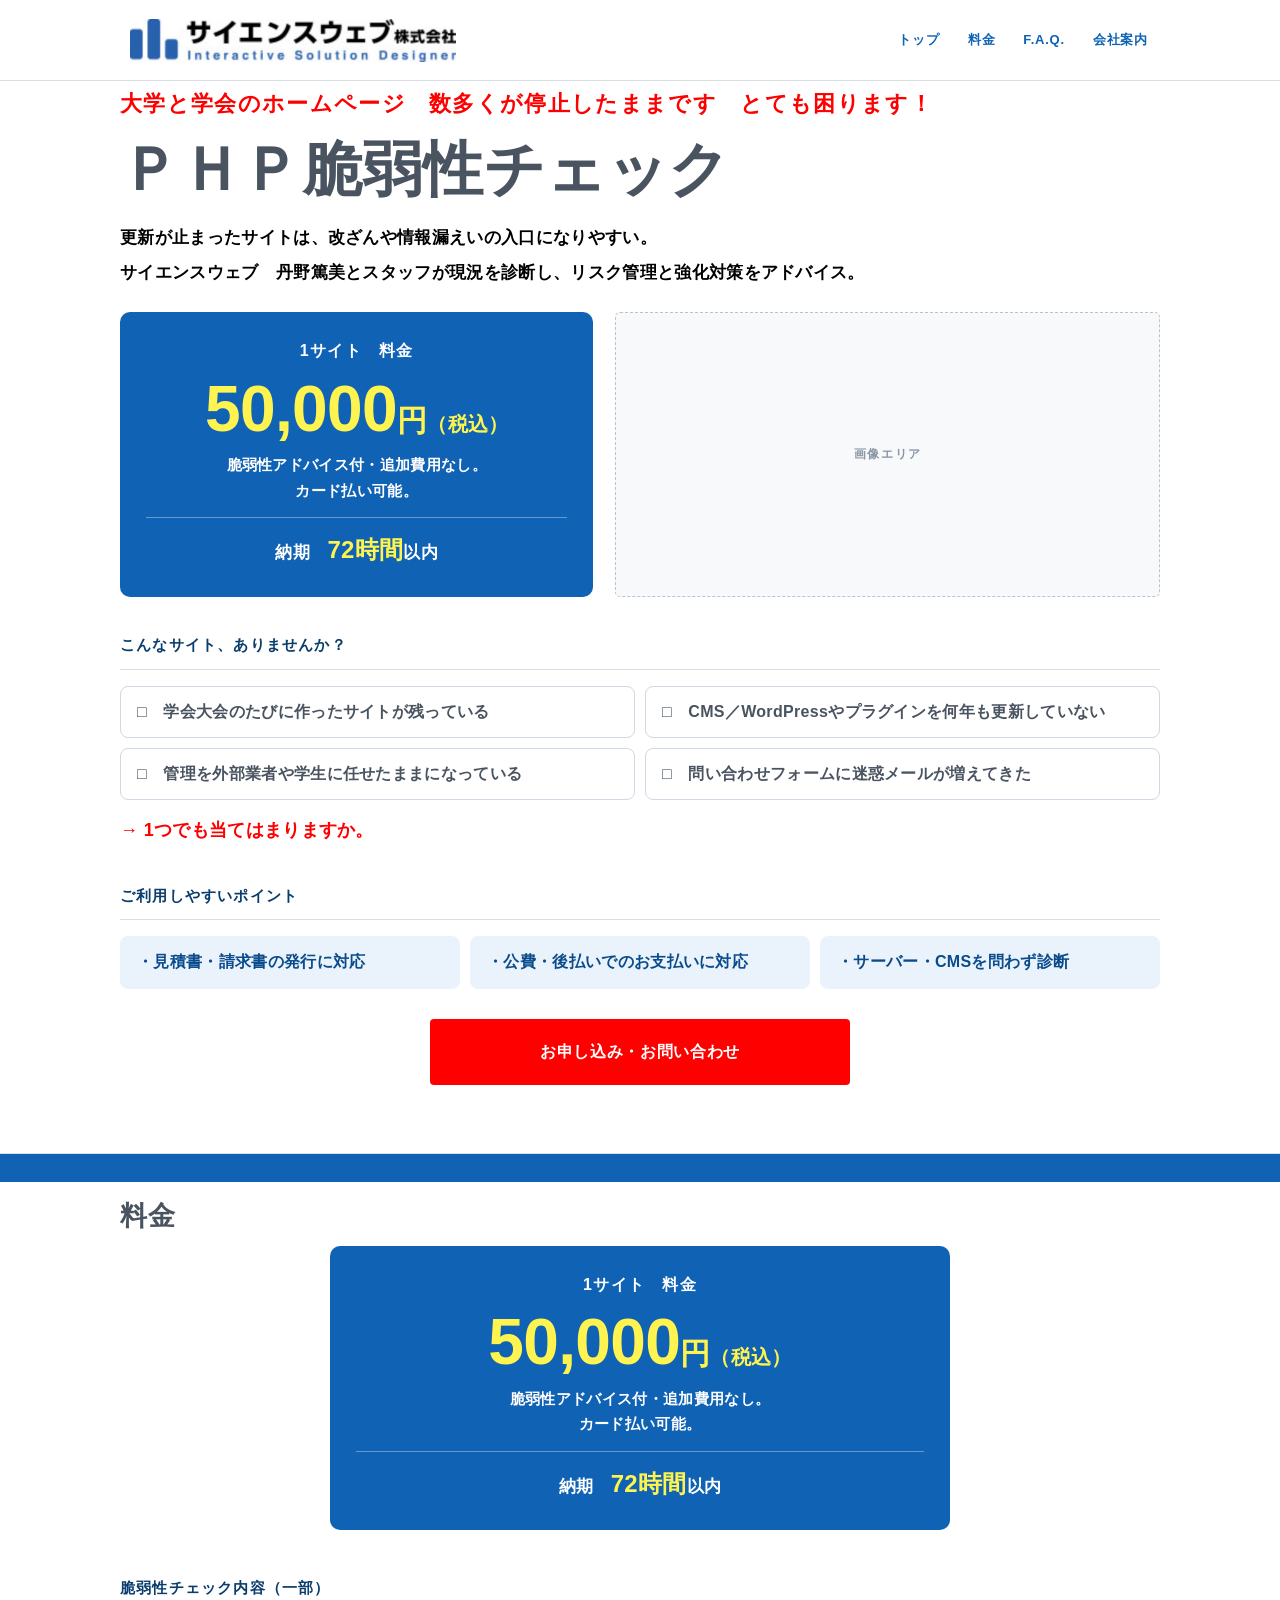
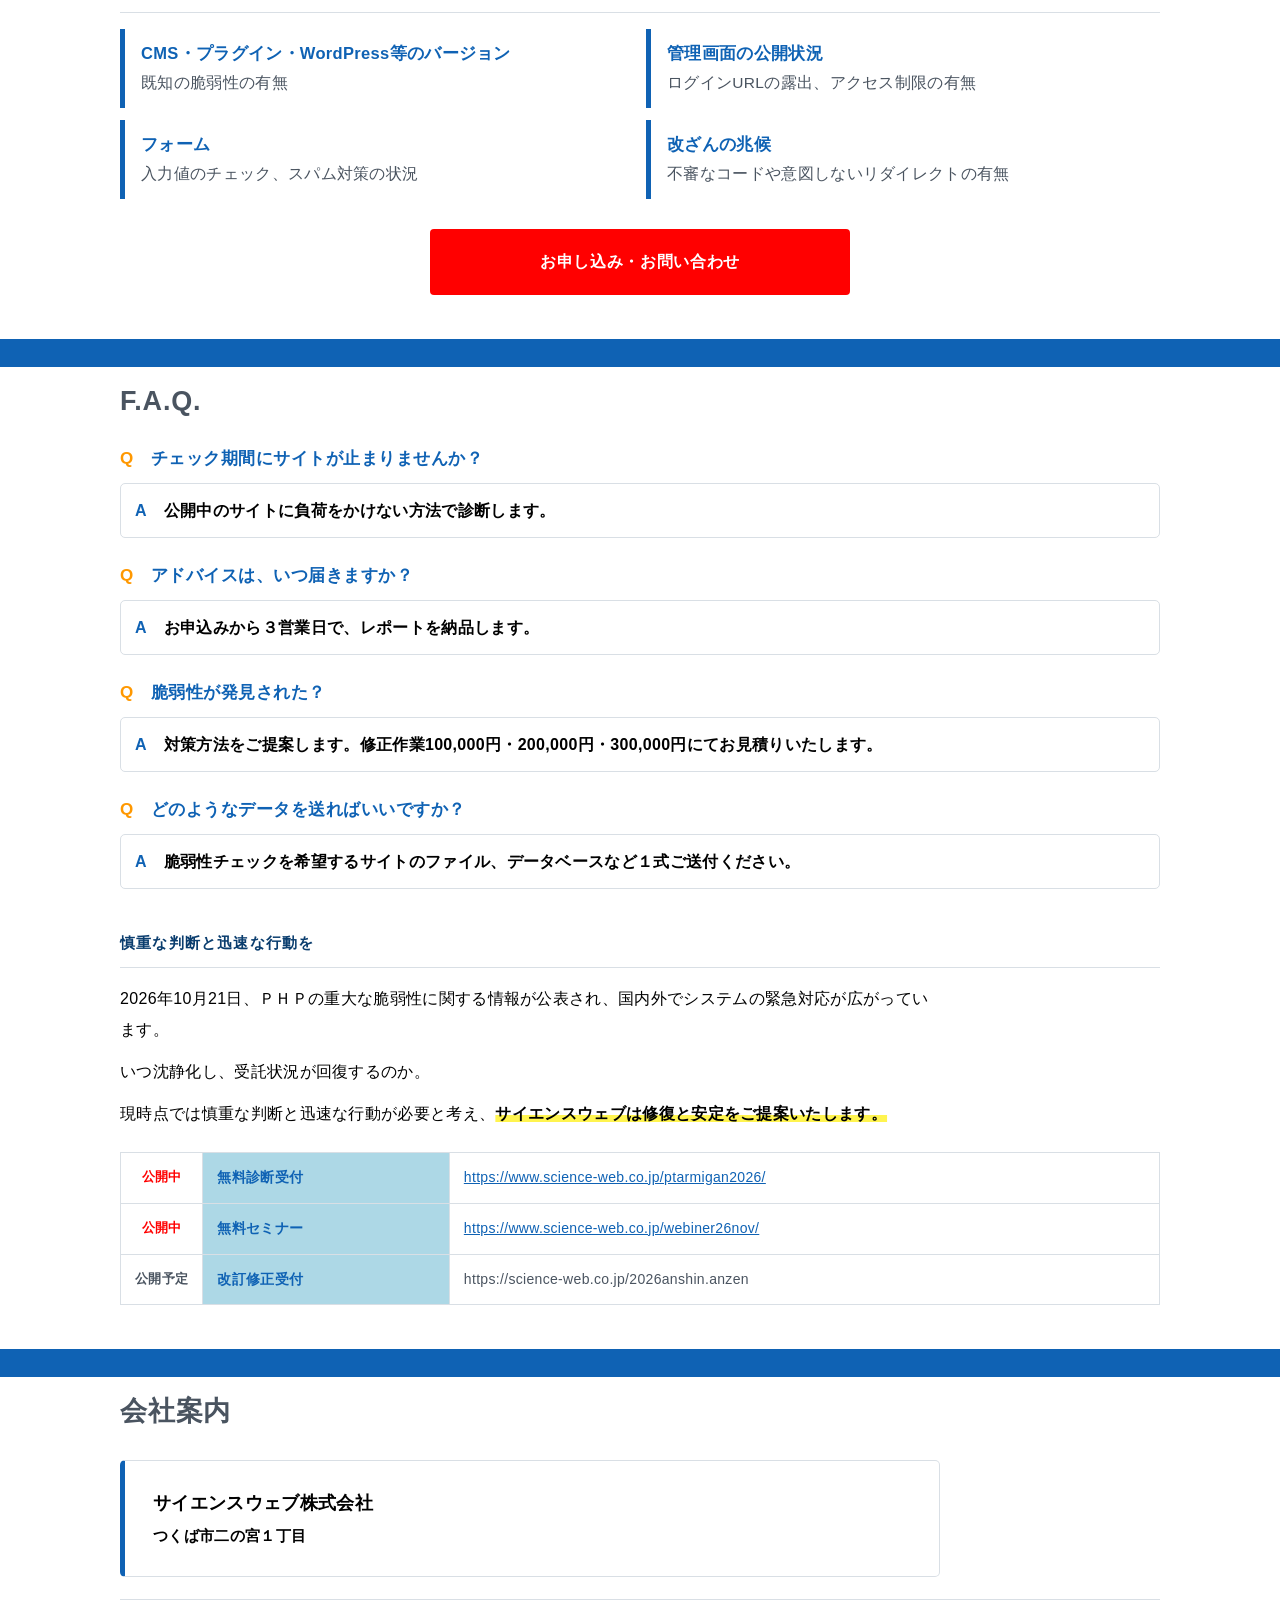
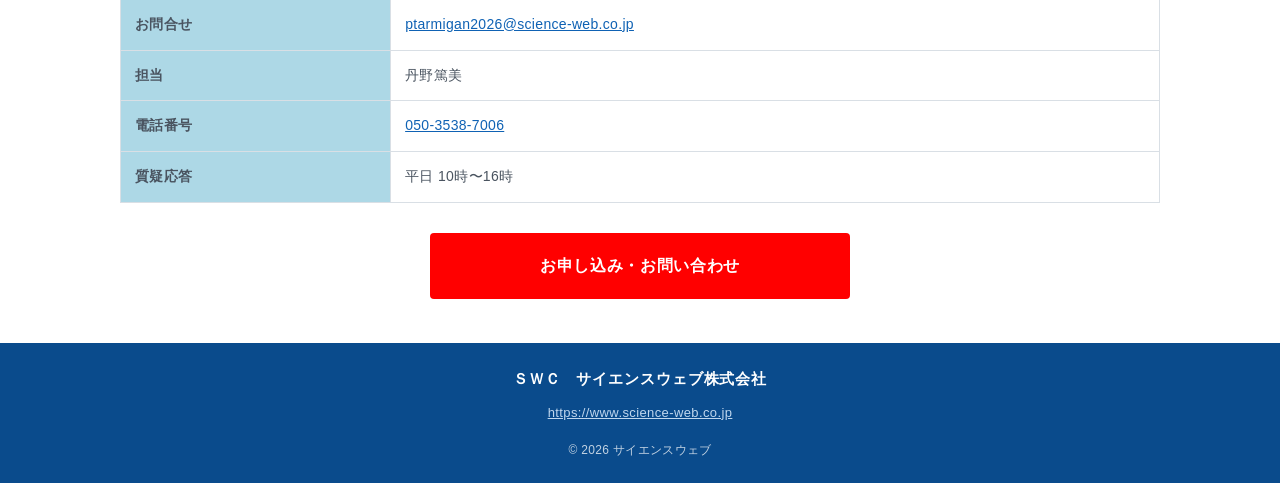
==== commit a7ad0e8d: "ヘッダーのロゴを大きく（PC 64px・スマホ 34px） Co-Authored-By: Claude Opus 5.5 <noreply@anthropic.com> Claude-Session" ====
--- a/index.html
+++ b/index.html
@@ -1043,6 +1043,9 @@
 
 /* 画面の下に余白 */
 main section{padding-bottom:44px;}
+/* ロゴを大きく（11/9） */
+.hd-logo-img{height:64px;}
+@media (max-width:700px){ .hd-logo-img{height:34px;} }
 /* ===== 脆弱性チェック：ここまで ===== */
 
 </style>
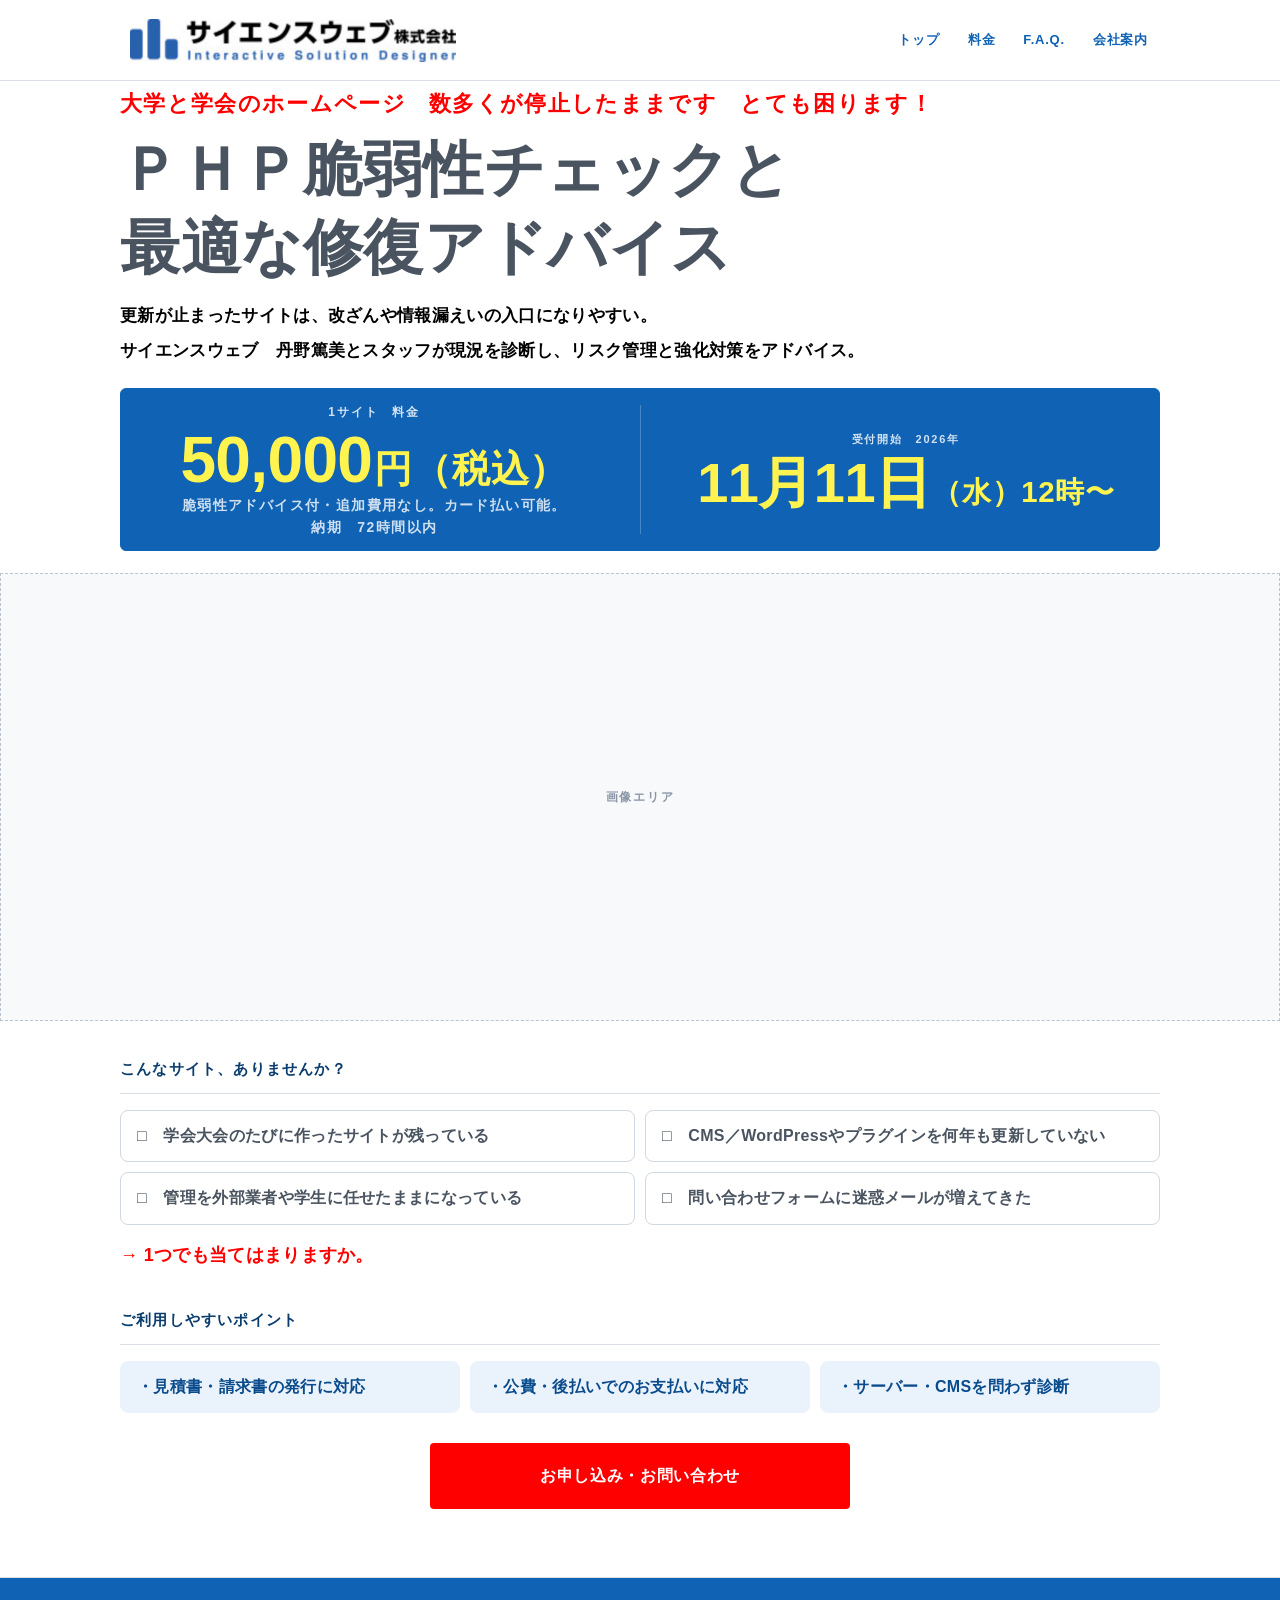
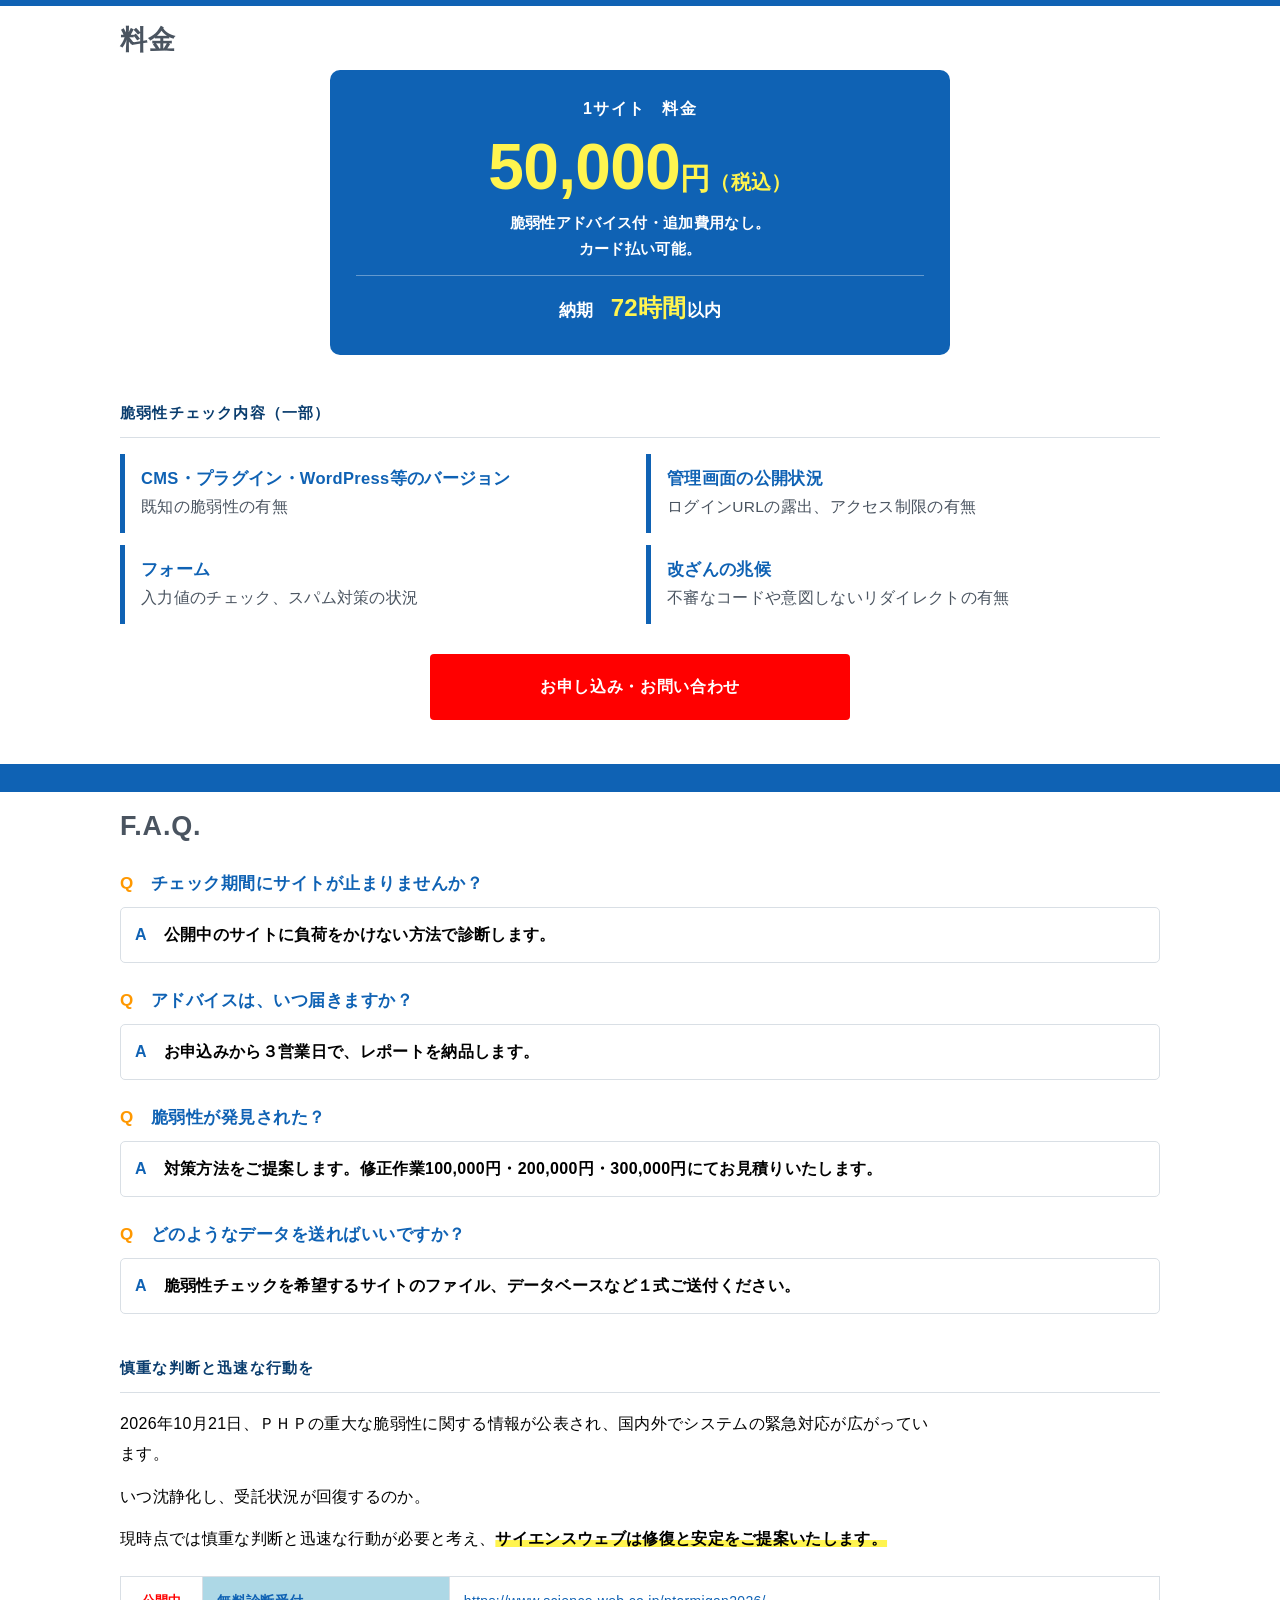
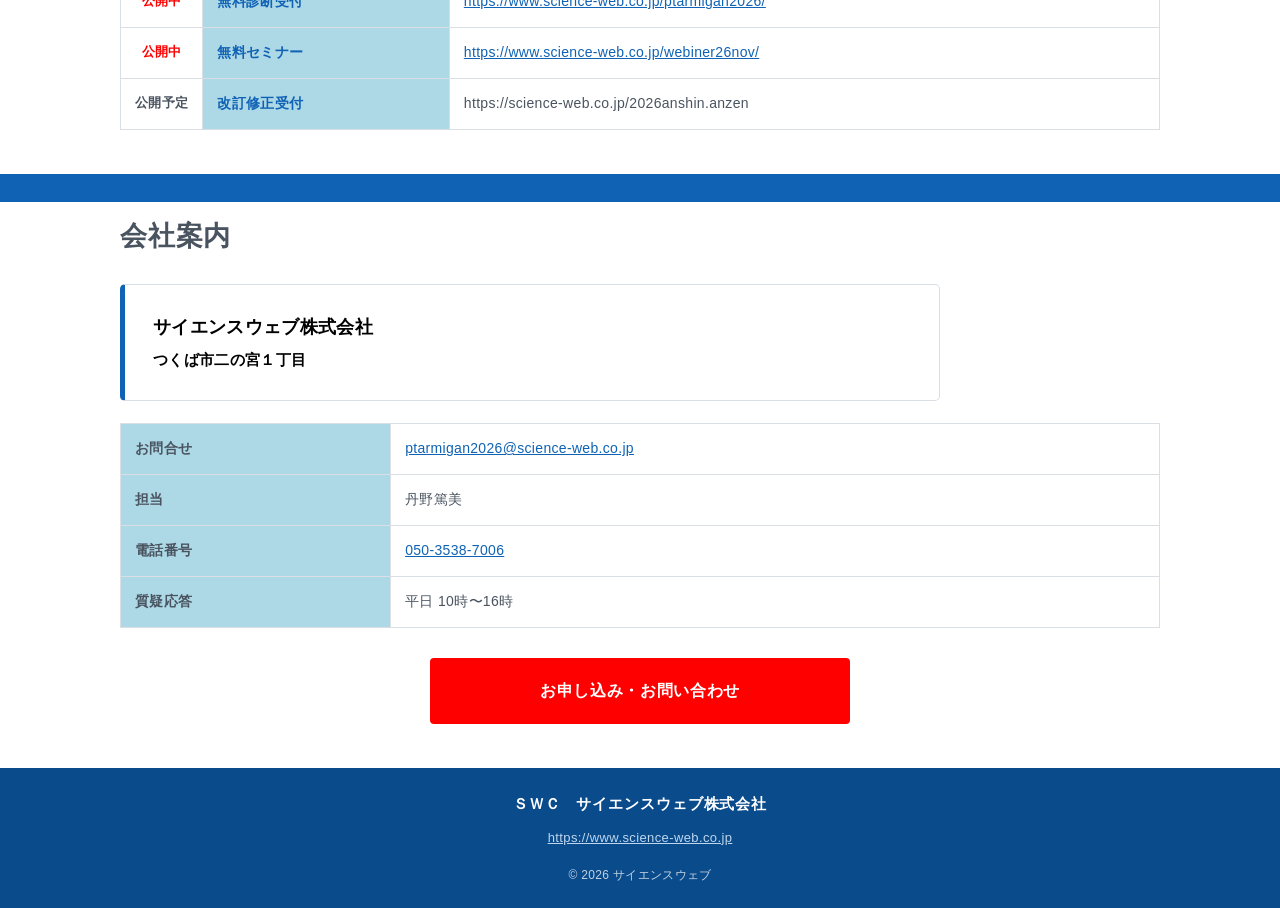
==== commit 224286f4: "再校 ver2.0：大見出し2行・料金と受付開始の帯・全幅の画像エリア（11/10 永田様の修正） Co-Authored-By: Claude Opus 5.5 <noreply@anthropic" ====
--- a/index.html
+++ b/index.html
@@ -1,5 +1,5 @@
 <!DOCTYPE html>
-<!-- BUILD_TAG: swc2026_vulncheck_ver1.0 / 2026-11-09 -->
+<!-- BUILD_TAG: swc2026_vulncheck_ver2.0 / 2026-11-10 -->
 <html lang="ja">
 <head>
 <meta charset="utf-8">
@@ -20,7 +20,8 @@
 <meta property="og:site_name" content="サイエンスウェブ株式会社">
 <meta property="og:title" content="ＰＨＰ脆弱性チェック｜サイエンスウェブ株式会社">
 <meta property="og:description" content="大学と学会のホームページ　数多くが停止したままです。1サイト 50,000円（税込）、脆弱性アドバイス付・追加費用なし、納期 72時間以内。">
-<!-- 公開先URLが決まったら canonical と og:url を入れる -->
+<meta property="og:url" content="https://www.science-web.tokyo/2026data-check">
+<link rel="canonical" href="https://www.science-web.tokyo/2026data-check">
 <meta name="twitter:card" content="summary">
 <style>
 
@@ -1046,6 +1047,18 @@
 /* ロゴを大きく（11/9） */
 .hd-logo-img{height:64px;}
 @media (max-width:700px){ .hd-logo-img{height:34px;} }
+/* 再校（11/10 永田様の修正）：大見出し2行・料金と受付開始の帯・全幅の画像 */
+.hero h1 .kw .kl{display:block;}
+.vc-band{margin:22px 0 0;}
+.vc-band .p-tax{font-size:14px;line-height:1.6;}
+.vc-band .hc-left .p-date{font-size:clamp(40px,5vw,64px);}
+.vc-wide{display:flex;align-items:center;justify-content:center;width:100%;max-width:none;margin:22px 0 0;border-radius:0;aspect-ratio:2000/700;min-height:0;}
+@media (max-width:760px){ .vc-wide{aspect-ratio:2000/1000;} }
+@media (max-width:480px){
+  .hero h1 .kw{font-size:clamp(20px,7.6vw,40px);letter-spacing:0;}
+  .vc-band .hc-left .p-date{font-size:44px;}
+  .vc-band .p-unit{font-size:20px!important;}
+}
 /* ===== 脆弱性チェック：ここまで ===== */
 
 </style>
@@ -1073,19 +1086,30 @@
   <div class="wrap">
     <h1>
       <span class="sub"><span class="nobr">大学と学会のホームページ</span>　<span class="nobr">数多くが停止したままです</span>　<span class="nobr">とても困ります！</span></span>
-      <span class="kw"><span class="nobr">ＰＨＰ</span><span class="nobr">脆弱性チェック</span></span>
+      <span class="kw"><span class="kl">ＰＨＰ脆弱性チェックと</span><span class="kl">最適な修復アドバイス</span></span>
     </h1>
     <div class="vc-lead">
       <p>更新が止まったサイトは、改ざんや情報漏えいの入口になりやすい。</p>
       <p>サイエンスウェブ　丹野篤美とスタッフが現況を診断し、リスク管理と強化対策をアドバイス。</p>
     </div>
 
-    <div class="vc-top">
-      <div class="vc-price"><div class="vc-box"><p class="b-unit">1サイト　料金</p><p class="b-price"><span class="b-num">50,000</span><span class="b-yen">円</span><span class="b-tax">（税込）</span></p><p class="b-note">脆弱性アドバイス付・追加費用なし。<br>カード払い可能。</p><p class="b-term">納期　<b>72時間</b>以内</p></div></div>
-      <!-- 画像エリア：差し替える画像を images/ に置き、下の枠の中に img を入れてください
-           <img src="images/top.jpg" alt="ＰＨＰ脆弱性チェックのイメージ"> -->
-      <div class="media-slot" id="mediaSlot"><span class="ms-note">画像エリア</span></div>
+    <div class="hero-card vc-band">
+      <div class="hc-left">
+        <div class="n">1サイト　料金</div>
+        <div class="p"><span class="p-date">50,000</span><span class="p-unit">円（税込）</span></div>
+        <div class="p-tax">脆弱性アドバイス付・追加費用なし。カード払い可能。<br>納期　72時間以内</div>
+      </div>
+      <div class="hc-sep" aria-hidden="true"></div>
+      <div class="hc-right">
+        <div class="n">受付開始　2026年</div>
+        <div class="p"><span class="p-date">11月11日</span><span class="p-unit">（水）12時〜</span></div>
+      </div>
     </div>
+  </div>
+  <!-- 画像エリア：差し替える画像を images/ に置き、下の枠の中に img を入れてください
+       <img src="images/top.jpg" alt="ＰＨＰ脆弱性チェックのイメージ"> -->
+  <div class="media-slot vc-wide" id="mediaSlot"><span class="ms-note">画像エリア</span></div>
+  <div class="wrap">
 
     <h2 class="sub-ttl vc-h">こんなサイト、ありませんか？</h2>
     <ul class="vc-check">
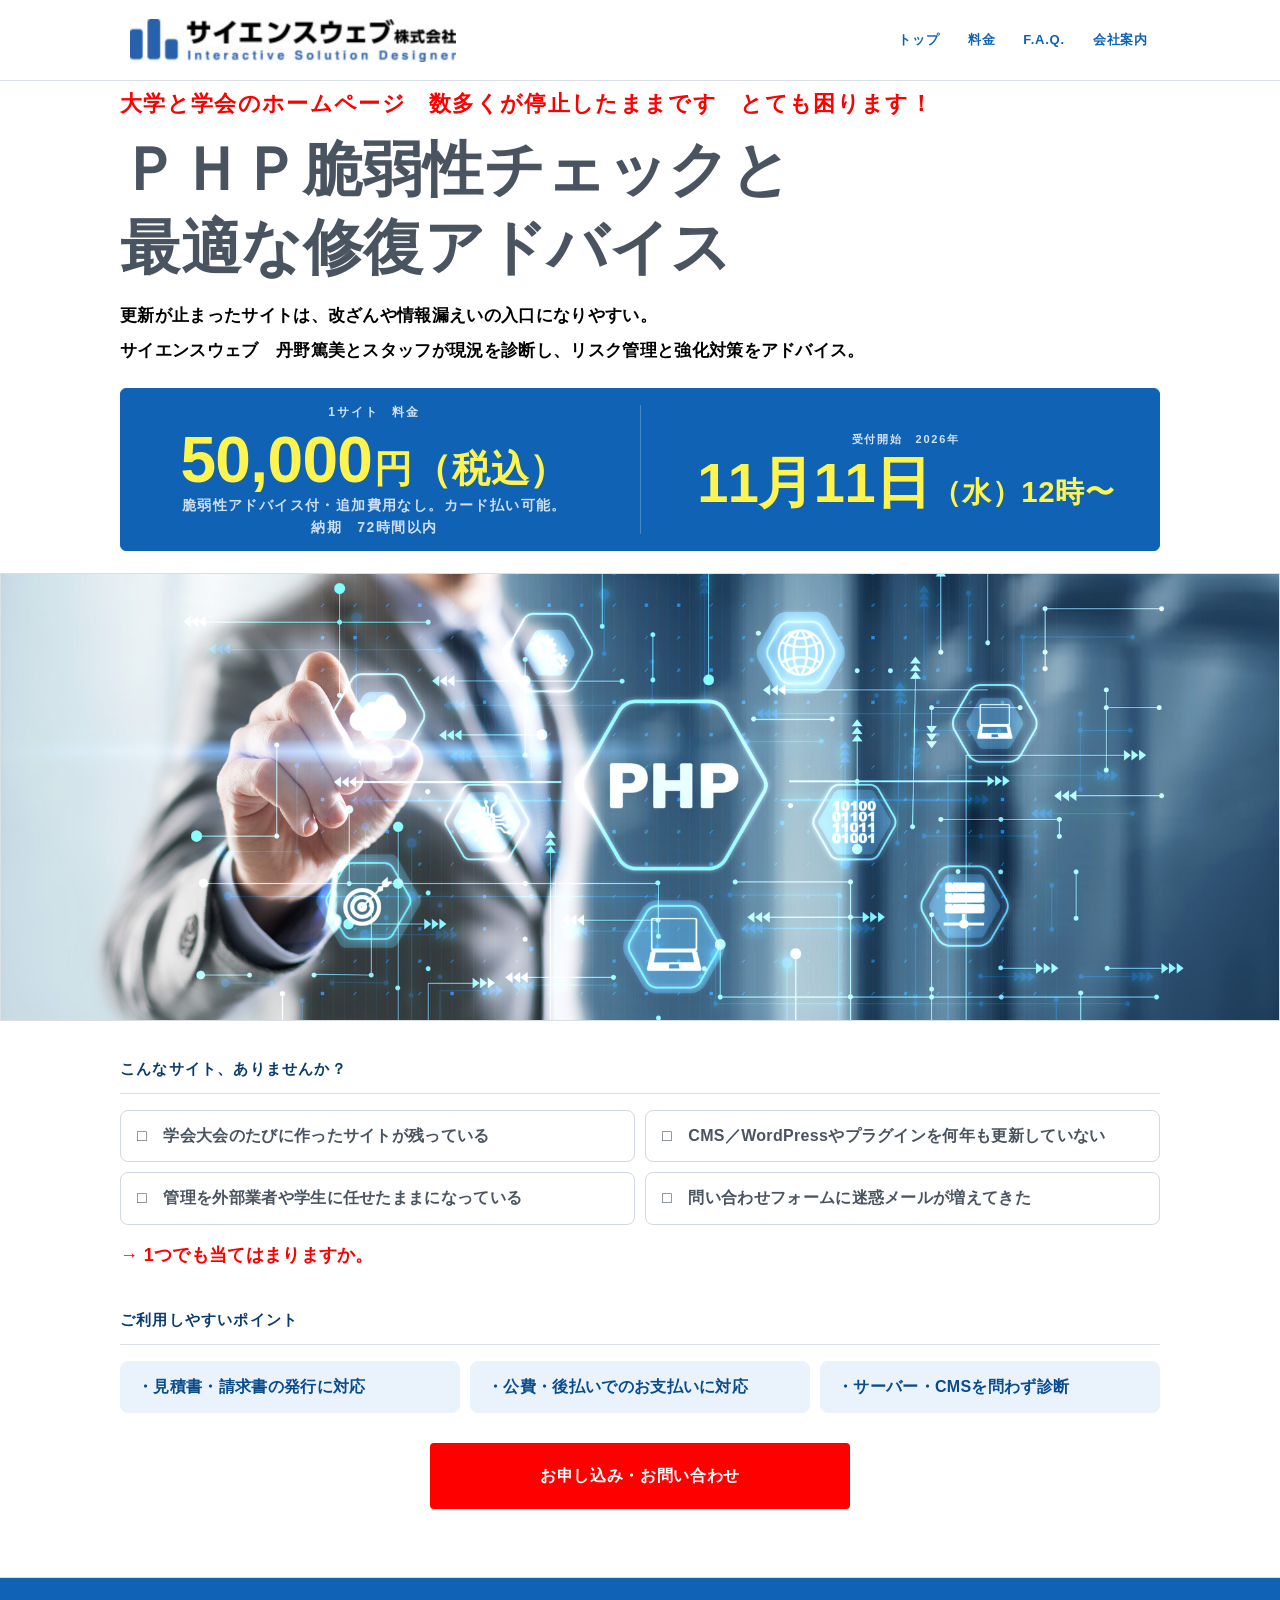
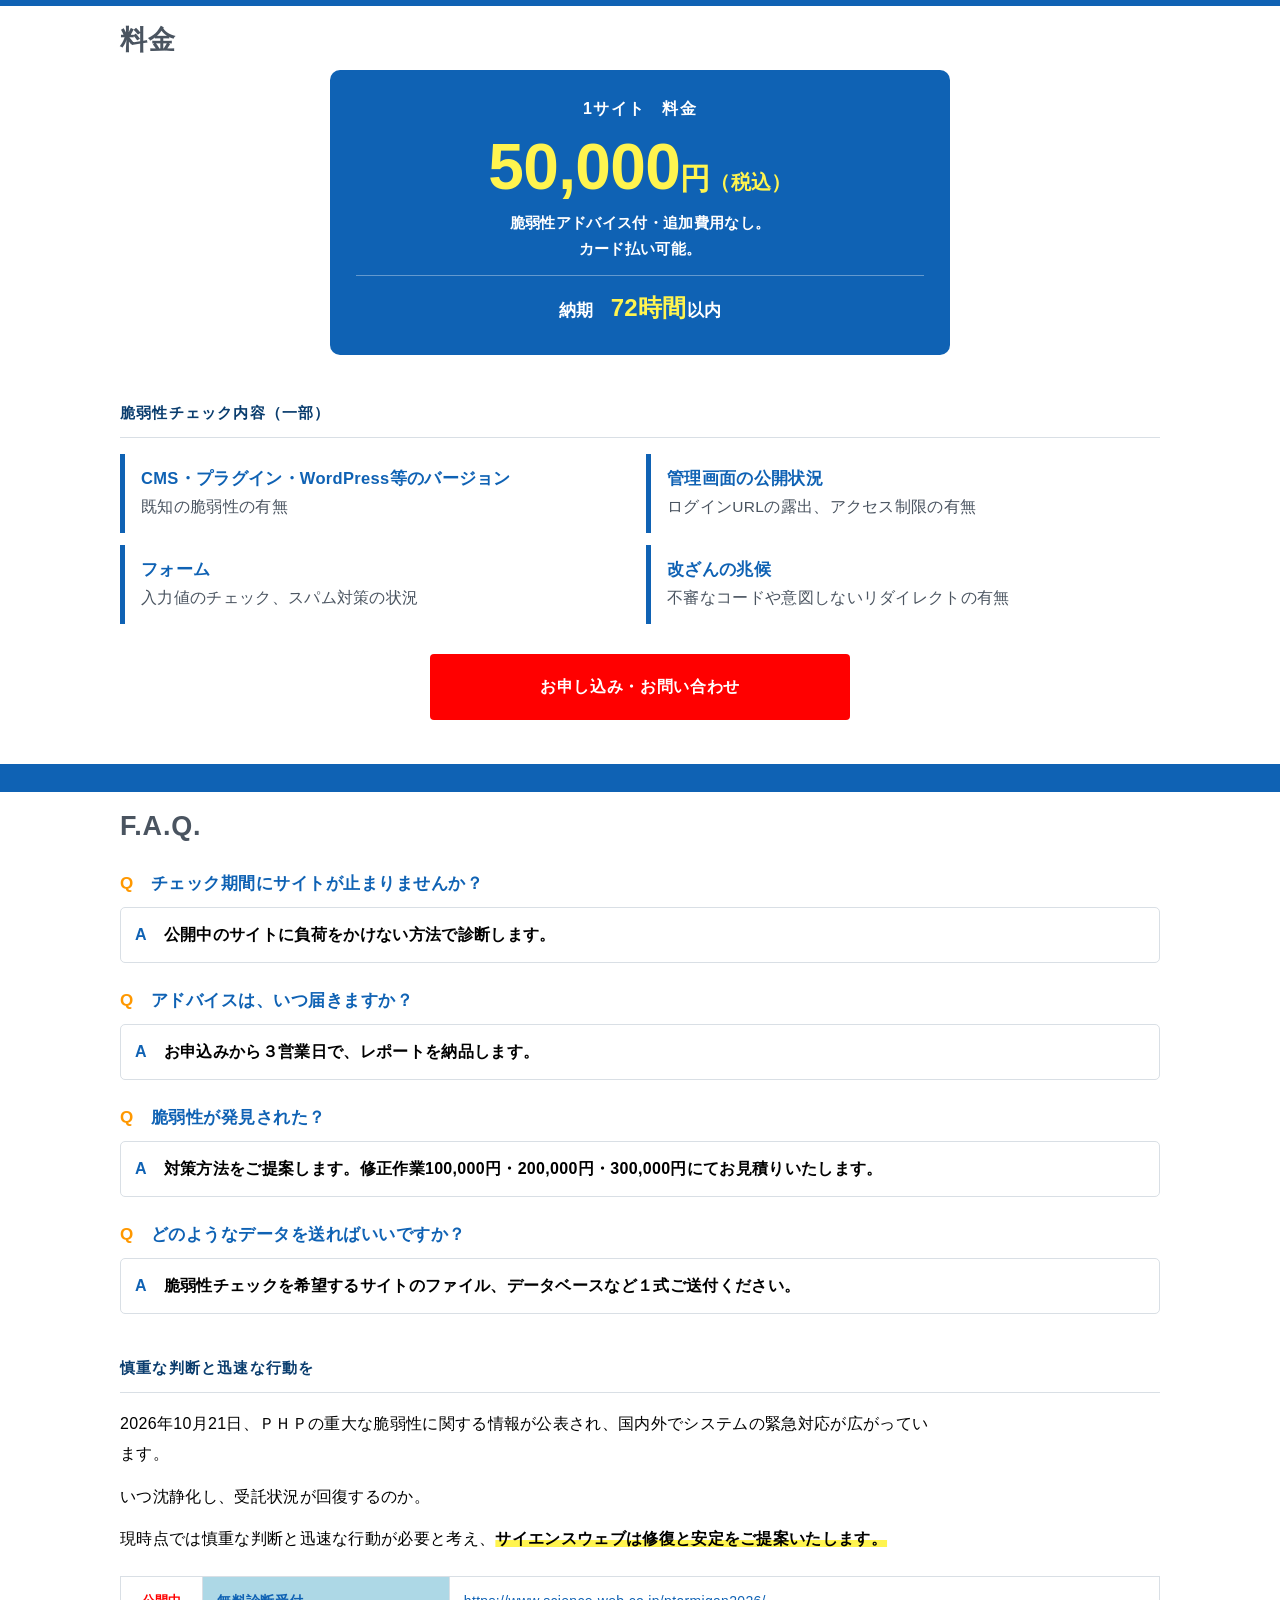
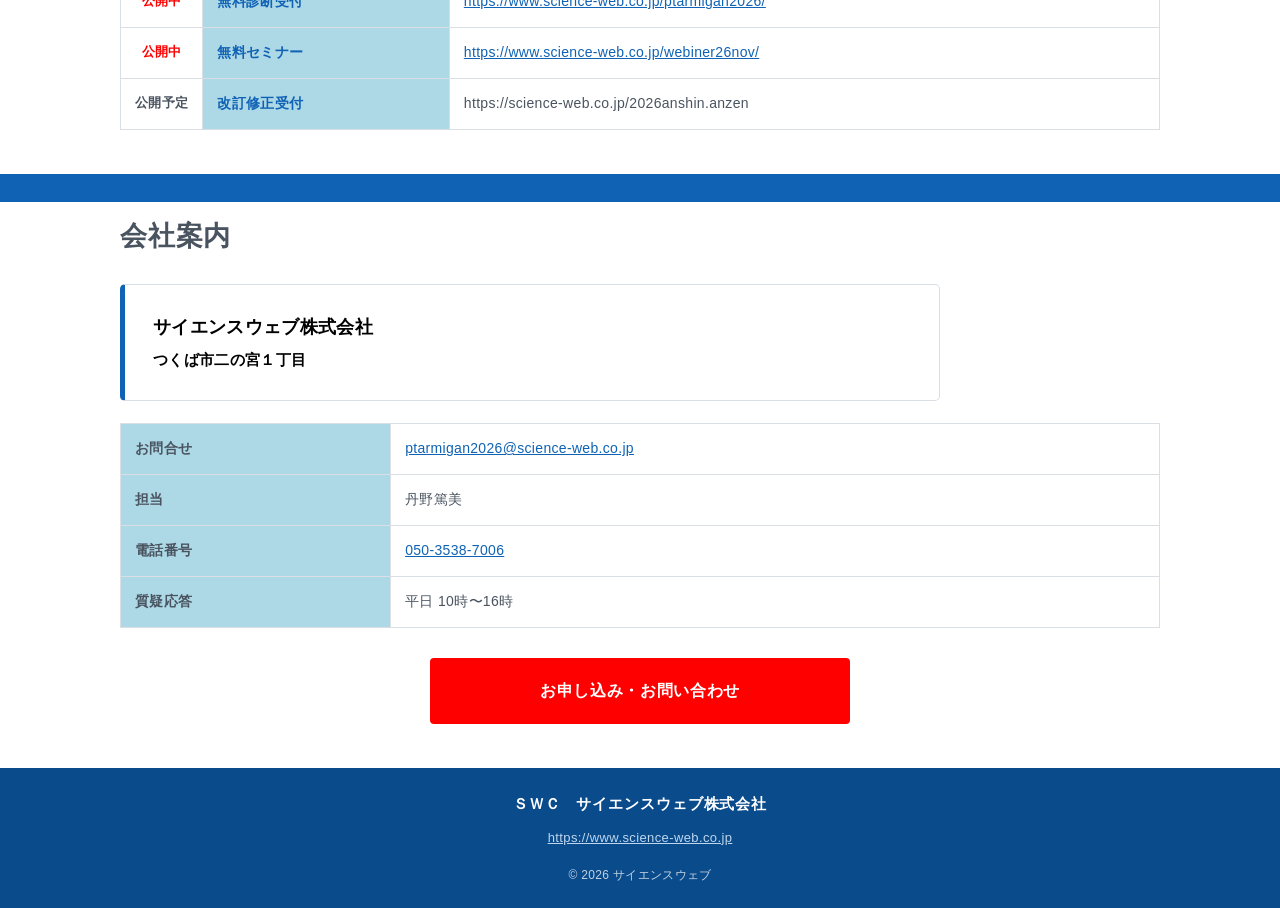
==== commit ba401320: "ver2.1：トップの画像エリアに緊急対策PHPと同じ画像（11/10 16:09 永田様） Co-Authored-By: Claude Opus 5.5 <noreply@anthropic.co" ====
--- a/index.html
+++ b/index.html
@@ -1,5 +1,5 @@
 <!DOCTYPE html>
-<!-- BUILD_TAG: swc2026_vulncheck_ver2.0 / 2026-11-10 -->
+<!-- BUILD_TAG: swc2026_vulncheck_ver2.1 / 2026-11-10 -->
 <html lang="ja">
 <head>
 <meta charset="utf-8">
@@ -1106,9 +1106,8 @@
       </div>
     </div>
   </div>
-  <!-- 画像エリア：差し替える画像を images/ に置き、下の枠の中に img を入れてください
-       <img src="images/top.jpg" alt="ＰＨＰ脆弱性チェックのイメージ"> -->
-  <div class="media-slot vc-wide" id="mediaSlot"><span class="ms-note">画像エリア</span></div>
+  <!-- 画像エリア：緊急対策PHP（ptarmigan2026）と同じ images/top.png。差し替えるときは images/top.png を置き換えてください -->
+  <div class="media-slot vc-wide" id="mediaSlot"><img src="images/top.png" alt="ＰＨＰのイメージ"><span class="ms-note">画像エリア</span></div>
   <div class="wrap">
 
     <h2 class="sub-ttl vc-h">こんなサイト、ありませんか？</h2>
